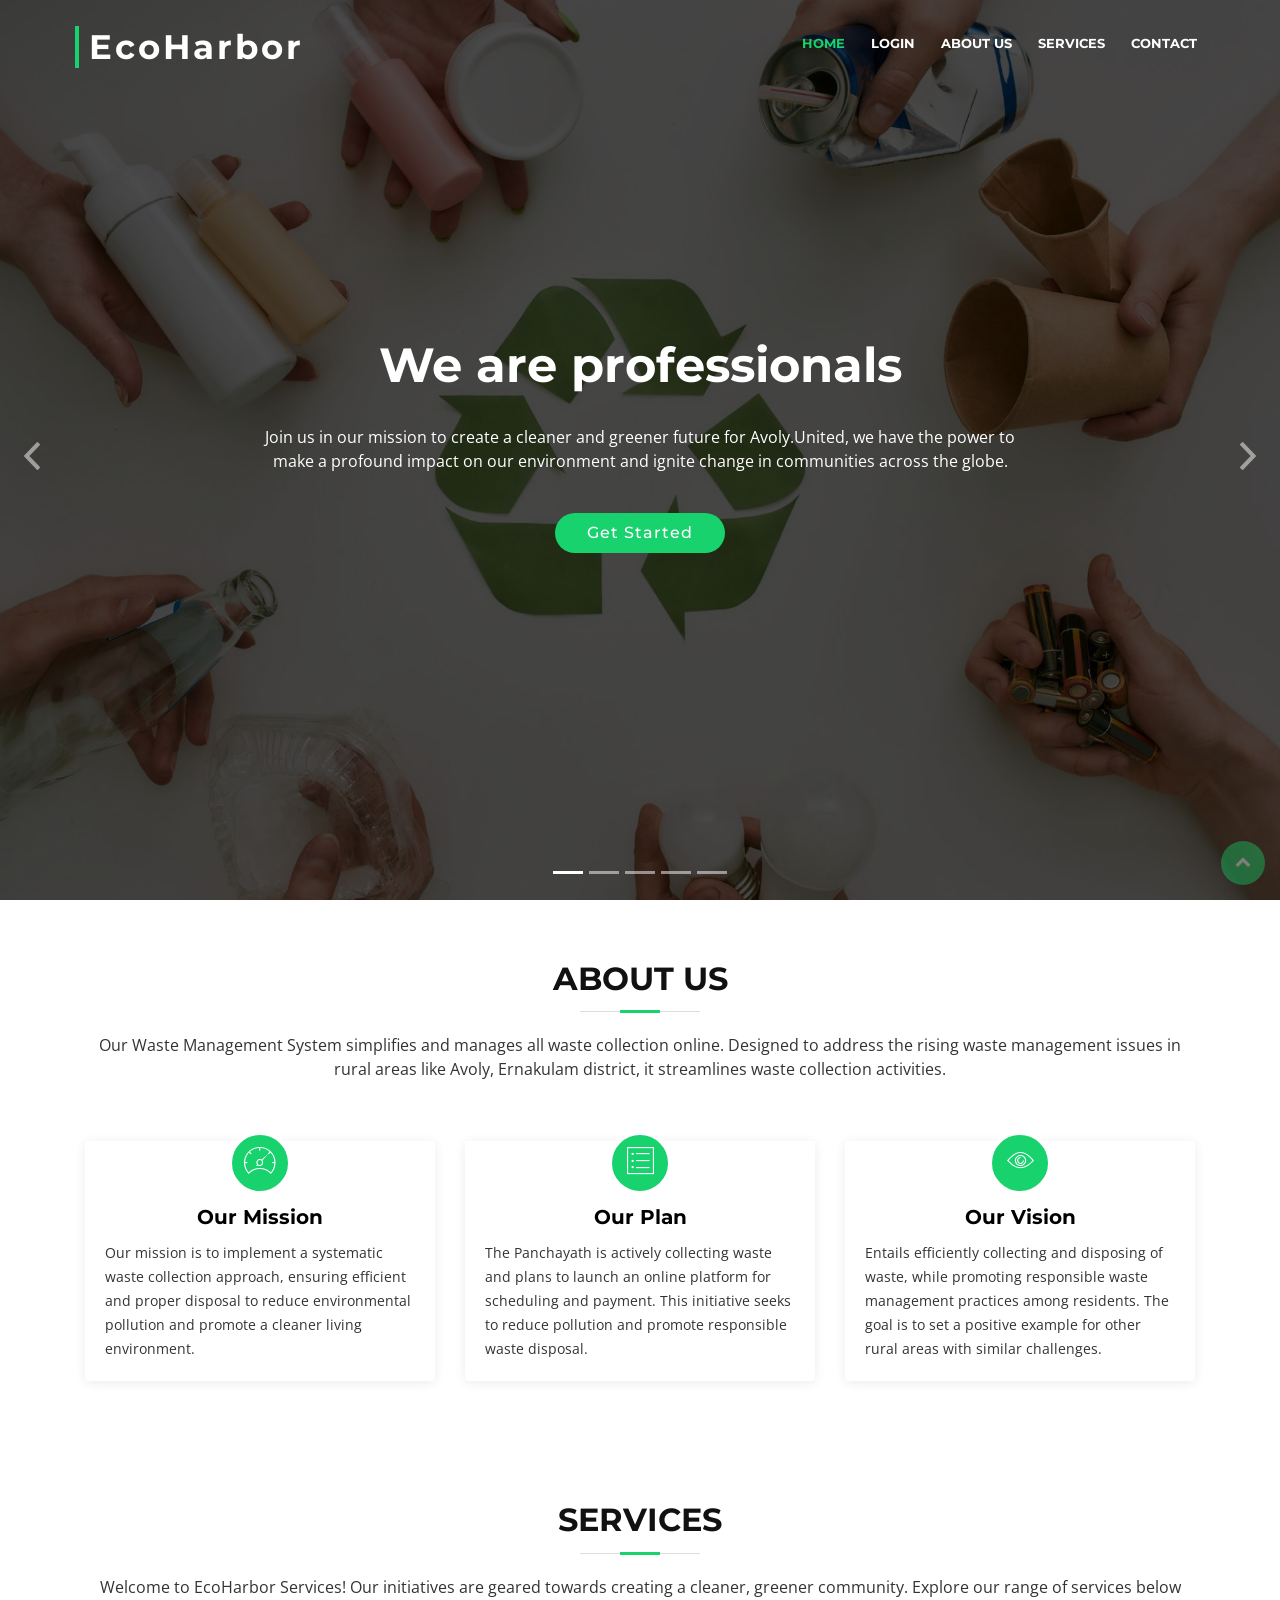
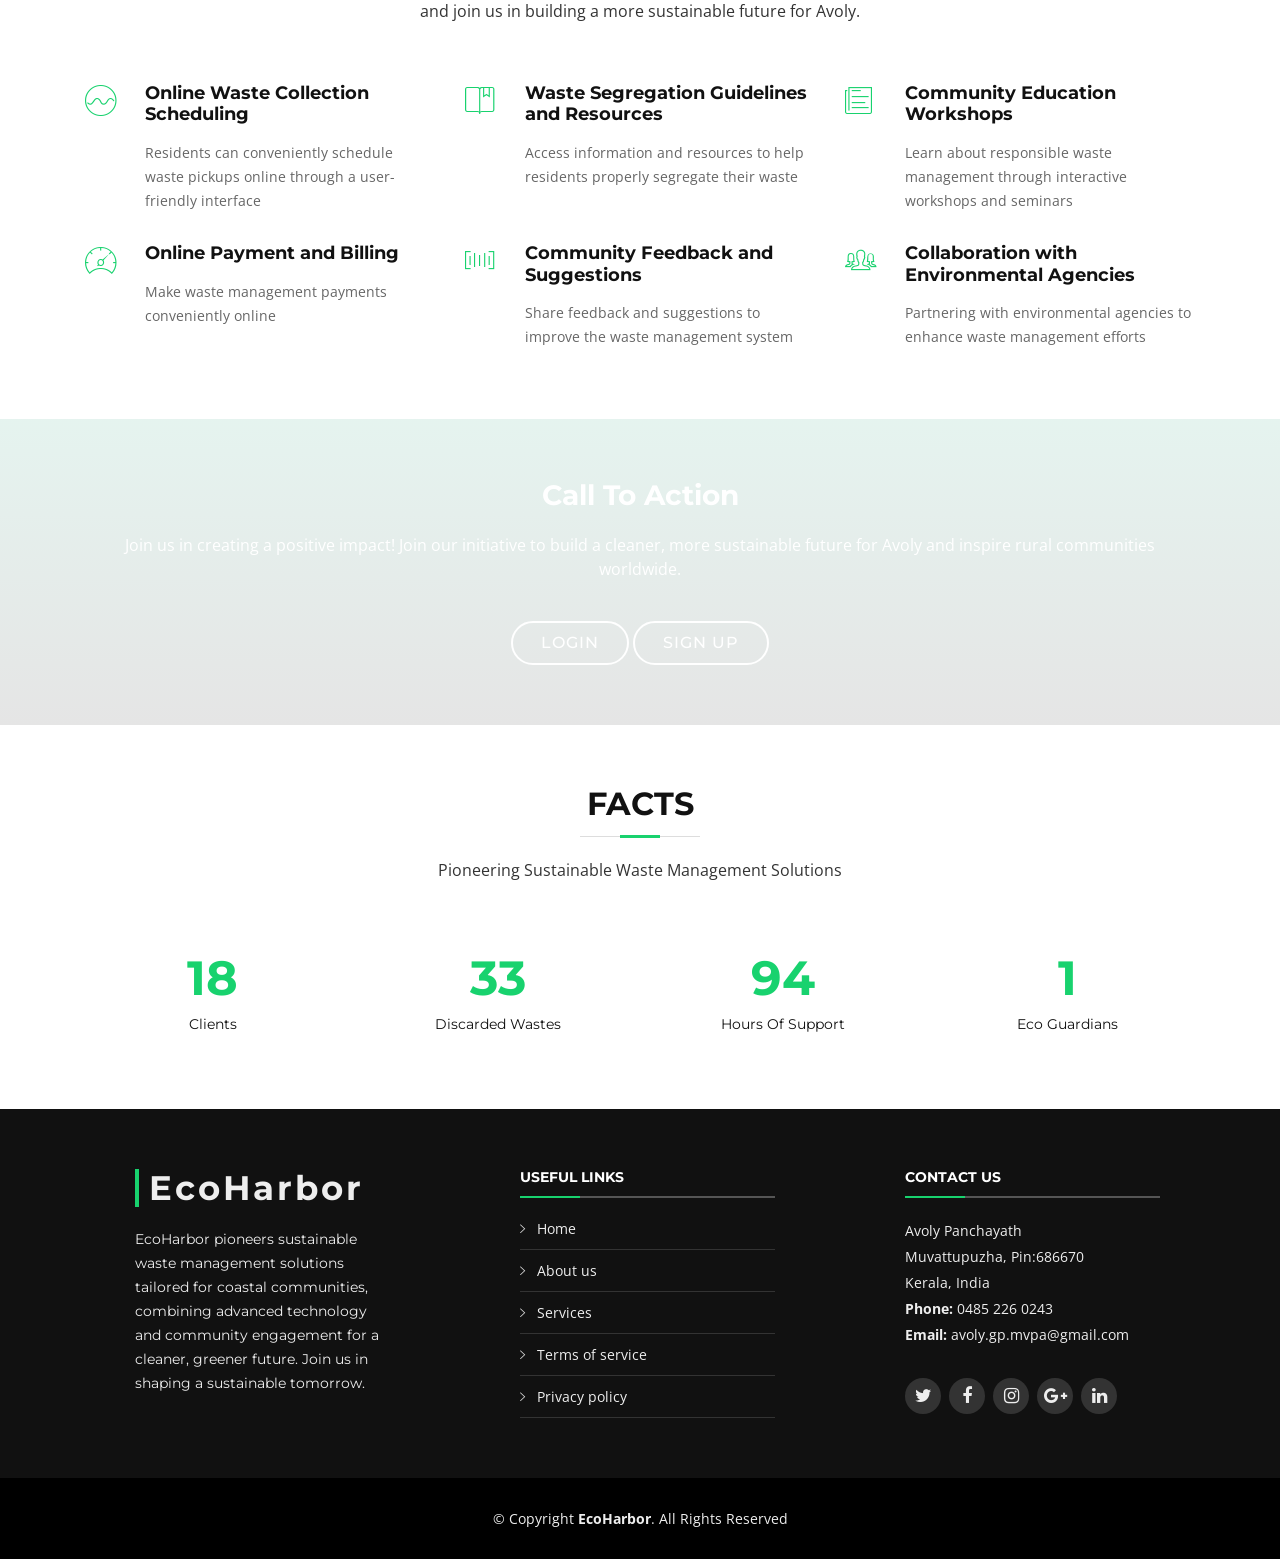
==== Project/web/index.html @ 4d85f20f "hh" ====
<!DOCTYPE html>
<html lang="en">
<head>
  <meta charset="utf-8">
  <title>EcoHarbor Bootstrap Template</title>
  <meta content="width=device-width, initial-scale=1.0" name="viewport">
  <meta content="" name="keywords">
  <meta content="" name="description">

  <!-- Favicons -->
  <link href="Assets/Templates/Main/img/favicon.png" rel="icon">
  <link href="Assets/Templates/Main/img/apple-touch-icon.png" rel="apple-touch-icon">

  <!-- Google Fonts -->
  <link href="https://fonts.googleapis.com/css?family=Open+Sans:300,300i,400,400i,700,700i|Montserrat:300,400,500,700" rel="stylesheet">

  <!-- Bootstrap CSS File -->
  <link href="Assets/Templates/Main/lib/bootstrap/css/bootstrap.min.css" rel="stylesheet">

  <!-- Libraries CSS Files -->
  <link href="Assets/Templates/Main/lib/font-awesome/css/font-awesome.min.css" rel="stylesheet">
  <link href="Assets/Templates/Main/lib/animate/animate.min.css" rel="stylesheet">
  <link href="Assets/Templates/Main/lib/ionicons/css/ionicons.min.css" rel="stylesheet">
  <link href="Assets/Templates/Main/lib/owlcarousel/assets/owl.carousel.min.css" rel="stylesheet">
  <link href="Assets/Templates/Main/lib/lightbox/css/lightbox.min.css" rel="stylesheet">

  <!-- Main Stylesheet File -->
  <link href="Assets/Templates/Main/css/style.css" rel="stylesheet">

  <!-- =======================================================
    Theme Name: BizPage
    Theme URL: https://bootstrapmade.com/bizpage-bootstrap-business-template/
    Author: BootstrapMade.com
    License: https://bootstrapmade.com/license/
  ======================================================= -->
</head>

<body>

 <!--==========================
    Header
  ============================-->
  <header id="header">
    <div class="container-fluid">

      <div id="logo" class="pull-left">
        <h1><a href="#intro" class="scrollto">EcoHarbor</a></h1>
        <!-- Uncomment below if you prefer to use an image logo -->
        <!-- <a href="#intro"><img src="img/logo.png" alt="" title="" /></a>-->
      </div>

      <nav id="nav-menu-container">
        <ul class="nav-menu">
          <li class="menu-active"><a href="#intro">Home</a></li>
          <li><a href="Guest/Login.jsp">Login</a></li>
          <li><a href="#about">About Us</a></li>
          <li><a href="#services">Services</a></li>
          <li><a href="#cont">Contact</a></li>
        </ul>
      </nav><!-- #nav-menu-container -->
    </div>
  </header><!-- #header -->
  
  
  <!--==========================
    Intro Section
  ============================-->
  <section id="intro">
    <div class="intro-container">
      <div id="introCarousel" class="carousel  slide carousel-fade" data-ride="carousel">

        <ol class="carousel-indicators"></ol>

        <div class="carousel-inner" role="listbox">

          <div class="carousel-item active" style="background-image: url('Assets/Templates/Main/img/intro-carousel/11.jpg');">
            <div class="carousel-container">
              <div class="carousel-content">
                <h2>We are professionals</h2>
                <p>Join us in our mission to create a cleaner and greener future for Avoly.United, we have the power to make a profound impact on our environment and ignite change in communities across the globe. </p>
                <a href="#about" class="btn-get-started scrollto">Get Started</a>
              </div>
            </div>
          </div>

          <div class="carousel-item" style="background-image: url('Assets/Templates/Main/img/intro-carousel/12.jpeg');">
            <div class="carousel-container">
              <div class="carousel-content">
                <h2>We are professionals</h2>
                <p>Join us in our mission to create a cleaner and greener future for Avoly.United, we have the power to make a profound impact on our environment and ignite change in communities across the globe. </p>
                <a href="#about" class="btn-get-started scrollto">Get Started</a>
              </div>
            </div>
          </div>

          <div class="carousel-item" style="background-image: url('Assets/Templates/Main/img/intro-carousel/13.jpeg');">
            <div class="carousel-container">
              <div class="carousel-content">
                <h2>We are professionals</h2>
                <p>Join us in our mission to create a cleaner and greener future for Avoly.United, we have the power to make a profound impact on our environment and ignite change in communities across the globe. </p>
                <a href="#about" class="btn-get-started scrollto">Get Started</a>
              </div>
            </div>
          </div>

          <div class="carousel-item" style="background-image: url('Assets/Templates/Main/img/intro-carousel/14.webp');">
            <div class="carousel-container">
              <div class="carousel-content">
                <h2>We are professionals</h2>
                <p>Join us in our mission to create a cleaner and greener future for Avoly.United, we have the power to make a profound impact on our environment and ignite change in communities across the globe. </p>
                <a href="#about" class="btn-get-started scrollto">Get Started</a>
              </div>
            </div>
          </div>

          <div class="carousel-item" style="background-image: url('Assets/Templates/Main/img/intro-carousel/15.jpeg');">
            <div class="carousel-container">
              <div class="carousel-content">
                <h2>We are professionals</h2>
                <p>Join us in our mission to create a cleaner and greener future for Avoly.United, we have the power to make a profound impact on our environment and ignite change in communities across the globe.</p>
                <a href="#about" class="btn-get-started scrollto">Get Started</a>
              </div>
            </div>
          </div>

        </div>

        <a class="carousel-control-prev" href="#introCarousel" role="button" data-slide="prev">
          <span class="carousel-control-prev-icon ion-chevron-left" aria-hidden="true"></span>
          <span class="sr-only">Previous</span>
        </a>

        <a class="carousel-control-next" href="#introCarousel" role="button" data-slide="next">
          <span class="carousel-control-next-icon ion-chevron-right" aria-hidden="true"></span>
          <span class="sr-only">Next</span>
        </a>

      </div>
    </div>
  </section><!-- #intro -->

  <main id="main">



    <!--==========================
      About Us Section
    ============================-->
    <section id="about">
      <div class="container">

        <header class="section-header">
          <h3>About Us</h3>
          <p>
            Our Waste Management System simplifies and manages all waste collection online. Designed to address the rising waste management issues in rural areas like Avoly, Ernakulam district, it streamlines waste collection activities.</p>
        </header>

        <div class="row about-cols">

          <div class="col-md-4 wow fadeInUp">
            <div class="about-col">
              <div class="img">
                <img src="img/about-bg.jpg" alt="" class="img-fluid">
                <div class="icon"><i class="ion-ios-speedometer-outline"></i></div>
              </div>
              <h2 class="title"><a href="#">Our Mission</a></h2>
              <p>
                Our mission is to implement a systematic waste collection approach, ensuring efficient and proper disposal to reduce environmental pollution and promote a cleaner living environment.
            </div>
          </div>

          <div class="col-md-4 wow fadeInUp" data-wow-delay="0.1s">
            <div class="about-col">
              <div class="img">
                <img src="img/about-plan.jpg" alt="" class="img-fluid">
                <div class="icon"><i class="ion-ios-list-outline"></i></div>
              </div>
              <h2 class="title"><a href="#">Our Plan</a></h2>
              <p>
               The Panchayath is actively collecting waste and plans to launch an online platform for scheduling and payment. This initiative seeks to reduce pollution and promote responsible waste disposal.
              </p>
            </div>
          </div>

          <div class="col-md-4 wow fadeInUp" data-wow-delay="0.2s">
            <div class="about-col">
              <div class="img">
                <img src="img/about-vision.jpg" alt="" class="img-fluid">
                <div class="icon"><i class="ion-ios-eye-outline"></i></div>
              </div>
              <h2 class="title"><a href="#">Our Vision</a></h2>
              <p>
               Entails efficiently collecting and disposing of waste, while promoting responsible waste management practices among residents. The goal is to set a positive example for other rural areas with similar challenges.
              </p>
            </div>
          </div>

        </div>

      </div>
    </section><!-- #about -->

   <!--==========================
      Services Section
    ============================-->
    <section id="services">
      <div class="container">

        <header class="section-header wow fadeInUp">
          <h3>Services</h3>
          <p>Welcome to EcoHarbor Services! Our initiatives are geared towards creating a cleaner, greener community. Explore our range of services below and join us in building a more sustainable future for Avoly.</p>
        </header>

        <div class="row">

          <div class="col-lg-4 col-md-6 box wow bounceInUp" data-wow-duration="1.4s">
            <div class="icon"><i class="ion-ios-analytics-outline"></i></div>
            <h4 class="title"><a href="">Online Waste Collection Scheduling</a></h4>
            <p class="description">Residents can conveniently schedule waste pickups online through a user-friendly interface</p>
          </div>
          <div class="col-lg-4 col-md-6 box wow bounceInUp" data-wow-duration="1.4s">
            <div class="icon"><i class="ion-ios-bookmarks-outline"></i></div>
            <h4 class="title"><a href="">Waste Segregation Guidelines and Resources</a></h4>
            <p class="description">Access information and resources to help residents properly segregate their waste</p>
          </div>
          <div class="col-lg-4 col-md-6 box wow bounceInUp" data-wow-duration="1.4s">
            <div class="icon"><i class="ion-ios-paper-outline"></i></div>
            <h4 class="title"><a href="">Community Education Workshops</a></h4>
            <p class="description">Learn about responsible waste management through interactive workshops and seminars</p>
          </div>
          <div class="col-lg-4 col-md-6 box wow bounceInUp" data-wow-delay="0.1s" data-wow-duration="1.4s">
            <div class="icon"><i class="ion-ios-speedometer-outline"></i></div>
            <h4 class="title"><a href="">Online Payment and Billing</a></h4>
            <p class="description">Make waste management payments conveniently online</p>
          </div>
          <div class="col-lg-4 col-md-6 box wow bounceInUp" data-wow-delay="0.1s" data-wow-duration="1.4s">
            <div class="icon"><i class="ion-ios-barcode-outline"></i></div>
            <h4 class="title"><a href="">Community Feedback and Suggestions</a></h4>
            <p class="description">Share feedback and suggestions to improve the waste management system</p>
          </div>
          <div class="col-lg-4 col-md-6 box wow bounceInUp" data-wow-delay="0.1s" data-wow-duration="1.4s">
            <div class="icon"><i class="ion-ios-people-outline"></i></div>
            <h4 class="title"><a href="">Collaboration with Environmental Agencies</a></h4>
            <p class="description">Partnering with environmental agencies to enhance waste management efforts </p>
          </div>

        </div>

      </div>
    </section><!-- #services -->

    <!--==========================
      Call To Action Section
    ============================-->
    <section id="call-to-action" class="wow fadeIn">
      <div class="container text-center">
        <h3>Call To Action</h3>
        <p>
            Join us in creating a positive impact! Join our initiative to build a cleaner, more sustainable future for Avoly and inspire rural communities worldwide.</p>
        <a class="cta-btn" href="#">Login</a>
        <a class="cta-btn" href="#">Sign Up</a>
      </div>
    </section><!-- #call-to-action -->

  
    
<!--==========================
      Facts Section
    ============================-->
    <section id="facts"  class="wow fadeIn">
      <div class="container">

        <header class="section-header">
          <h3>Facts</h3>
          <p>Pioneering Sustainable Waste Management Solutions</p>
        </header>

        <div class="row counters">

  				<div class="col-lg-3 col-6 text-center">
            <span data-toggle="counter-up">274</span>
            <p>Clients</p>
  				</div>

          <div class="col-lg-3 col-6 text-center">
            <span data-toggle="counter-up">489</span>
            <p>Discarded Wastes</p>
         </div>

          <div class="col-lg-3 col-6 text-center">
            <span data-toggle="counter-up">1,364</span>
            <p>Hours Of Support</p>
  				</div>

          <div class="col-lg-3 col-6 text-center">
            <span data-toggle="counter-up">18</span>
            <p>Eco Guardians</p>
  				</div>

  			</div>

        <div class="facts-img">
          <img src="img/facts-img.png" alt="" class="img-fluid">
        </div>

      </div>
    </section><!-- #facts -->
    
 <!--==========================
    Footer
  ============================-->
  <footer id="footer">
    <div class="footer-top">
      <div class="container">
        <div class="row">
            
          <div class="col-lg-3 col-md-6 footer-info" style="margin-left: 50px">
            <h3>EcoHarbor</h3>
            <p>EcoHarbor pioneers sustainable waste management solutions tailored for coastal communities, combining advanced technology and community engagement for a cleaner, greener future. Join us in shaping a sustainable tomorrow.</p>
          </div>

          <div class="col-lg-3 col-md-6 footer-links" style="margin-left: 100px">
            <h4>Useful Links</h4>
            <ul>
              <li><i class="ion-ios-arrow-right"></i> <a href="#intro">Home</a></li>
              <li><i class="ion-ios-arrow-right"></i> <a href="#about">About us</a></li>
              <li><i class="ion-ios-arrow-right"></i> <a href="#services">Services</a></li>
              <li><i class="ion-ios-arrow-right"></i> <a href="#">Terms of service</a></li>
              <li><i class="ion-ios-arrow-right"></i> <a href="#">Privacy policy</a></li>
            </ul>
          </div>

            <div class="col-lg-3 col-md-6 footer-contact" style="margin-left: 100px" id="cont"  >
            <h4>Contact Us</h4>
            <p>
              Avoly Panchayath<br>
              Muvattupuzha, Pin:686670<br>
              Kerala, India <br>
              <strong>Phone:</strong> 0485 226 0243<br>
              <strong>Email:</strong> avoly.gp.mvpa@gmail.com<br>
            </p>

            <div class="social-links">
              <a href="#" class="twitter"><i class="fa fa-twitter"></i></a>
              <a href="#" class="facebook"><i class="fa fa-facebook"></i></a>
              <a href="#" class="instagram"><i class="fa fa-instagram"></i></a>
              <a href="#" class="google-plus"><i class="fa fa-google-plus"></i></a>
              <a href="#" class="linkedin"><i class="fa fa-linkedin"></i></a>
            </div>

          </div>
          
        </div>
      </div>
    </div>

    <div class="container">
      <div class="copyright">
        &copy; Copyright <strong>EcoHarbor</strong>. All Rights Reserved
      </div>
    </div>
  </footer><!-- #footer -->
  
  <a href="#" class="back-to-top"><i class="fa fa-chevron-up"></i></a>

  <!-- JavaScript Libraries -->
  <script src="Assets/Templates/Main/lib/jquery/jquery.min.js"></script>
  <script src="Assets/Templates/Main/lib/jquery/jquery-migrate.min.js"></script>
  <script src="Assets/Templates/Main/lib/bootstrap/js/bootstrap.bundle.min.js"></script>
  <script src="Assets/Templates/Main/lib/easing/easing.min.js"></script>
  <script src="Assets/Templates/Main/lib/superfish/hoverIntent.js"></script>
  <script src="Assets/Templates/Main/lib/superfish/superfish.min.js"></script>
  <script src="Assets/Templates/Main/lib/wow/wow.min.js"></script>
  <script src="Assets/Templates/Main/lib/waypoints/waypoints.min.js"></script>
  <script src="Assets/Templates/Main/lib/counterup/counterup.min.js"></script>
  <script src="Assets/Templates/Main/lib/owlcarousel/owl.carousel.min.js"></script>
  <script src="Assets/Templates/Main/lib/isotope/isotope.pkgd.min.js"></script>
  <script src="Assets/Templates/Main/lib/lightbox/js/lightbox.min.js"></script>
  <script src="Assets/Templates/Main/lib/touchSwipe/jquery.touchSwipe.min.js"></script>
  <!-- Contact Form JavaScript File -->
  <script src="contactform/contactform.js"></script>

  <!-- Template Main Javascript File -->
  <script src="Assets/Templates/Main/js/main.js"></script>

</body>
</html>
---- Project/web/Assets/Templates/Main/css/style.css ----
/*
  Theme Name: BizPage
  Theme URL: https://bootstrapmade.com/bizpage-bootstrap-business-template/
  Author: BootstrapMade.com
  License: https://bootstrapmade.com/license/
*/
/*--------------------------------------------------------------
# General
--------------------------------------------------------------*/
body {
  background: #fff;
  color: #666666;
  font-family: "Open Sans", sans-serif;
}

a {
  color: #18d26e;
  transition: 0.5s;
}

a:hover, a:active, a:focus {
  color: #18d36e;
  outline: none;
  text-decoration: none;
}

p {
  padding: 0;
  margin: 0 0 30px 0;
}

h1, h2, h3, h4, h5, h6 {
  font-family: "Montserrat", sans-serif;
  font-weight: 400;
  margin: 0 0 20px 0;
  padding: 0;
}

/* Back to top button */
.back-to-top {
  position: fixed;
  display: none;
  background: #18d26e;
  color: #fff;
  display: inline-block;
  width: 44px;
  height: 44px;
  text-align: center;
  line-height: 1;
  font-size: 16px;
  border-radius: 50%;
  right: 15px;
  bottom: 15px;
  transition: background 0.5s;
  z-index: 11;
}

.back-to-top i {
  padding-top: 12px;
  color: #fff;
}

@media (max-width: 768px) {
  .back-to-top {
    bottom: 15px;
  }
}

/*--------------------------------------------------------------
# Header
--------------------------------------------------------------*/
#header {
  padding: 30px 0;
  height: 92px;
  position: fixed;
  left: 0;
  top: 0;
  right: 0;
  transition: all 0.5s;
  z-index: 997;
}

#header.header-scrolled {
  background: rgba(0, 0, 0, 0.9);
  padding: 20px 0;
  height: 72px;
  transition: all 0.5s;
}

#header #logo {
  float: left;
}

@media (min-width: 1024px) {
  #header #logo {
    padding-left: 60px;
  }
}

#header #logo h1 {
  font-size: 34px;
  margin: 0;
  padding: 0;
  line-height: 1;
  font-family: "Montserrat", sans-serif;
  font-weight: 700;
  letter-spacing: 3px;
}

#header #logo h1 a, #header #logo h1 a:hover {
  color: #fff;
  padding-left: 10px;
  border-left: 4px solid #18d26e;
}

#header #logo img {
  padding: 0;
  margin: 0;
}

@media (max-width: 768px) {
  #header #logo h1 {
    font-size: 28px;
  }
  #header #logo img {
    max-height: 40px;
  }
}

/*--------------------------------------------------------------
# Intro Section
--------------------------------------------------------------*/
#intro {
  display: table;
  width: 100%;
  height: 100vh;
  background: #000;
}

#intro .carousel-item {
  width: 100%;
  height: 100vh;
  background-size: cover;
  background-position: center;
  background-repeat: no-repeat;
}

#intro .carousel-item::before {
  content: '';
  background-color: rgba(0, 0, 0, 0.7);
  position: absolute;
  height: 100%;
  width: 100%;
  top: 0;
  right: 0;
  left: 0;
  bottom: 0;
}

#intro .carousel-container {
  display: flex;
  justify-content: center;
  align-items: center;
  position: absolute;
  bottom: 0;
  top: 0;
  left: 0;
  right: 0;
}

#intro .carousel-content {
  text-align: center;
}

#intro h2 {
  color: #fff;
  margin-bottom: 30px;
  font-size: 48px;
  font-weight: 700;
}

@media (max-width: 768px) {
  #intro h2 {
    font-size: 28px;
  }
}

#intro p {
  width: 80%;
  margin: 0 auto 30px auto;
  color: #fff;
}

@media (min-width: 1024px) {
  #intro p {
    width: 60%;
  }
}

#intro .carousel-fade .carousel-inner .carousel-item {
  -webkit-transition-property: opacity;
  transition-property: opacity;
}

#intro .carousel-fade .carousel-inner .carousel-item,
#intro .carousel-fade .carousel-inner .active.carousel-item-left,
#intro .carousel-fade .carousel-inner .active.carousel-item-right {
  opacity: 0;
}

#intro .carousel-fade .carousel-inner .active,
#intro .carousel-fade .carousel-inner .carousel-item-next.carousel-item-left,
#intro .carousel-fade .carousel-inner .carousel-item-prev.carousel-item-right {
  opacity: 1;
  transition: 0.5s;
}

#intro .carousel-fade .carousel-inner .carousel-item-next,
#intro .carousel-fade .carousel-inner .carousel-item-prev,
#intro .carousel-fade .carousel-inner .active.carousel-item-left,
#intro .carousel-fade .carousel-inner .active.carousel-item-right {
  left: 0;
  -webkit-transform: translate3d(0, 0, 0);
  transform: translate3d(0, 0, 0);
}

#intro .carousel-control-prev, #intro .carousel-control-next {
  width: 10%;
}

@media (min-width: 1024px) {
  #intro .carousel-control-prev, #intro .carousel-control-next {
    width: 5%;
  }
}

#intro .carousel-control-next-icon, #intro .carousel-control-prev-icon {
  background: none;
  font-size: 32px;
  line-height: 1;
}

#intro .carousel-indicators li {
  cursor: pointer;
}

#intro .btn-get-started {
  font-family: "Montserrat", sans-serif;
  font-weight: 500;
  font-size: 16px;
  letter-spacing: 1px;
  display: inline-block;
  padding: 8px 32px;
  border-radius: 50px;
  transition: 0.5s;
  margin: 10px;
  color: #fff;
  background: #18d26e;
}

#intro .btn-get-started:hover {
  background: #fff;
  color: #18d26e;
}

/*--------------------------------------------------------------
# Navigation Menu
--------------------------------------------------------------*/
/* Nav Menu Essentials */
.nav-menu, .nav-menu * {
  margin: 0;
  padding: 0;
  list-style: none;
}

.nav-menu ul {
  position: absolute;
  display: none;
  top: 100%;
  left: 0;
  z-index: 99;
}

.nav-menu li {
  position: relative;
  white-space: nowrap;
}

.nav-menu > li {
  float: left;
}

.nav-menu li:hover > ul,
.nav-menu li.sfHover > ul {
  display: block;
}

.nav-menu ul ul {
  top: 0;
  left: 100%;
}

.nav-menu ul li {
  min-width: 180px;
}

/* Nav Menu Arrows */
.sf-arrows .sf-with-ul {
  padding-right: 30px;
}

.sf-arrows .sf-with-ul:after {
  content: "\f107";
  position: absolute;
  right: 15px;
  font-family: FontAwesome;
  font-style: normal;
  font-weight: normal;
}

.sf-arrows ul .sf-with-ul:after {
  content: "\f105";
}

/* Nav Meu Container */
#nav-menu-container {
  float: right;
  margin: 0;
}

@media (min-width: 1024px) {
  #nav-menu-container {
    padding-right: 60px;
  }
}

@media (max-width: 768px) {
  #nav-menu-container {
    display: none;
  }
}

/* Nav Meu Styling */
.nav-menu a {
  padding: 0 8px 10px 8px;
  text-decoration: none;
  display: inline-block;
  color: #fff;
  font-family: "Montserrat", sans-serif;
  font-weight: 700;
  font-size: 13px;
  text-transform: uppercase;
  outline: none;
}

.nav-menu li:hover > a, .nav-menu > .menu-active > a {
  color: #18d26e;
}

.nav-menu > li {
  margin-left: 10px;
}

.nav-menu ul {
  margin: 4px 0 0 0;
  padding: 10px;
  box-shadow: 0px 0px 30px rgba(127, 137, 161, 0.25);
  background: #fff;
}

.nav-menu ul li {
  transition: 0.3s;
}

.nav-menu ul li a {
  padding: 10px;
  color: #333;
  transition: 0.3s;
  display: block;
  font-size: 13px;
  text-transform: none;
}

.nav-menu ul li:hover > a {
  color: #18d26e;
}

.nav-menu ul ul {
  margin: 0;
}

/* Mobile Nav Toggle */
#mobile-nav-toggle {
  position: fixed;
  right: 0;
  top: 0;
  z-index: 999;
  margin: 20px 20px 0 0;
  border: 0;
  background: none;
  font-size: 24px;
  display: none;
  transition: all 0.4s;
  outline: none;
  cursor: pointer;
}

#mobile-nav-toggle i {
  color: #fff;
}

@media (max-width: 768px) {
  #mobile-nav-toggle {
    display: inline;
  }
}

/* Mobile Nav Styling */
#mobile-nav {
  position: fixed;
  top: 0;
  padding-top: 18px;
  bottom: 0;
  z-index: 998;
  background: rgba(0, 0, 0, 0.8);
  left: -260px;
  width: 260px;
  overflow-y: auto;
  transition: 0.4s;
}

#mobile-nav ul {
  padding: 0;
  margin: 0;
  list-style: none;
}

#mobile-nav ul li {
  position: relative;
}

#mobile-nav ul li a {
  color: #fff;
  font-size: 13px;
  text-transform: uppercase;
  overflow: hidden;
  padding: 10px 22px 10px 15px;
  position: relative;
  text-decoration: none;
  width: 100%;
  display: block;
  outline: none;
  font-weight: 700;
  font-family: "Montserrat", sans-serif;
}

#mobile-nav ul li a:hover {
  color: #fff;
}

#mobile-nav ul li li {
  padding-left: 30px;
}

#mobile-nav ul .menu-has-children i {
  position: absolute;
  right: 0;
  z-index: 99;
  padding: 15px;
  cursor: pointer;
  color: #fff;
}

#mobile-nav ul .menu-has-children i.fa-chevron-up {
  color: #18d26e;
}

#mobile-nav ul .menu-has-children li a {
  text-transform: none;
}

#mobile-nav ul .menu-item-active {
  color: #18d26e;
}

#mobile-body-overly {
  width: 100%;
  height: 100%;
  z-index: 997;
  top: 0;
  left: 0;
  position: fixed;
  background: rgba(0, 0, 0, 0.7);
  display: none;
}

/* Mobile Nav body classes */
body.mobile-nav-active {
  overflow: hidden;
}

body.mobile-nav-active #mobile-nav {
  left: 0;
}

body.mobile-nav-active #mobile-nav-toggle {
  color: #fff;
}

/*--------------------------------------------------------------
# Sections
--------------------------------------------------------------*/
/* Sections Header
--------------------------------*/
.section-header h3 {
  font-size: 32px;
  color: #111;
  text-transform: uppercase;
  text-align: center;
  font-weight: 700;
  position: relative;
  padding-bottom: 15px;
}

.section-header h3::before {
  content: '';
  position: absolute;
  display: block;
  width: 120px;
  height: 1px;
  background: #ddd;
  bottom: 1px;
  left: calc(50% - 60px);
}

.section-header h3::after {
  content: '';
  position: absolute;
  display: block;
  width: 40px;
  height: 3px;
  background: #18d26e;
  bottom: 0;
  left: calc(50% - 20px);
}

.section-header p {
  text-align: center;
  padding-bottom: 30px;
  color: #333;
}

/* Section with background
--------------------------------*/
.section-bg {
  background: #f7f7f7;
}

/* Featured Services Section
--------------------------------*/
#featured-services {
  background: #000;
}

#featured-services .box {
  padding: 30px 20px;
}

#featured-services .box-bg {
  background-image: linear-gradient(0deg, #000000 0%, #242323 50%, #000000 100%);
}

#featured-services i {
  color: #18d26e;
  font-size: 48px;
  display: inline-block;
  line-height: 1;
}

#featured-services h4 {
  font-weight: 400;
  margin: 15px 0;
  font-size: 18px;
}

#featured-services h4 a {
  color: #fff;
}

#featured-services h4 a:hover {
  color: #18d26e;
}

#featured-services p {
  font-size: 14px;
  line-height: 24px;
  color: #fff;
  margin-bottom: 0;
}

/* About Us Section
--------------------------------*/
#about {
  background: url("../img/about-bg.jpg") center top no-repeat fixed;
  background-size: cover;
  padding: 60px 0 40px 0;
  position: relative;
}

#about::before {
  content: '';
  position: absolute;
  left: 0;
  right: 0;
  top: 0;
  bottom: 0;
  background: rgba(255, 255, 255, 0.92);
  z-index: 9;
}

#about .container {
  position: relative;
  z-index: 10;
}

#about .about-col {
  background: #fff;
  border-radius: 0 0 4px 4px;
  box-shadow: 0px 2px 12px rgba(0, 0, 0, 0.08);
  margin-bottom: 20px;
}

#about .about-col .img {
  position: relative;
}

#about .about-col .img img {
  border-radius: 4px 4px 0 0;
}

#about .about-col .icon {
  width: 64px;
  height: 64px;
  padding-top: 8px;
  text-align: center;
  position: absolute;
  background-color: #18d26e;
  border-radius: 50%;
  text-align: center;
  border: 4px solid #fff;
  left: calc( 50% - 32px);
  bottom: -30px;
  transition: 0.3s;
}

#about .about-col i {
  font-size: 36px;
  line-height: 1;
  color: #fff;
  transition: 0.3s;
}

#about .about-col:hover .icon {
  background-color: #fff;
}

#about .about-col:hover i {
  color: #18d26e;
}

#about .about-col h2 {
  color: #000;
  text-align: center;
  font-weight: 700;
  font-size: 20px;
  padding: 0;
  margin: 40px 0 12px 0;
}

#about .about-col h2 a {
  color: #000;
}

#about .about-col h2 a:hover {
  color: #18d26e;
}

#about .about-col p {
  font-size: 14px;
  line-height: 24px;
  color: #333;
  margin-bottom: 0;
  padding: 0 20px 20px 20px;
}

/* Services Section
--------------------------------*/
#services {
  background: #fff;
  background-size: cover;
  padding: 60px 0 40px 0;
}

#services .box {
  margin-bottom: 30px;
}

#services .icon {
  float: left;
}

#services .icon i {
  color: #18d26e;
  font-size: 36px;
  line-height: 1;
  transition: 0.5s;
}

#services .title {
  margin-left: 60px;
  font-weight: 700;
  margin-bottom: 15px;
  font-size: 18px;
}

#services .title a {
  color: #111;
}

#services .box:hover .title a {
  color: #18d26e;
}

#services .description {
  font-size: 14px;
  margin-left: 60px;
  line-height: 24px;
  margin-bottom: 0;
}

/* Call To Action Section
--------------------------------*/
#call-to-action {
  background: linear-gradient(rgba(0, 142, 99, 0.1), rgba(0, 0, 0, 0.1)), url(../img/call-to-action-bg.jpg) fixed center center;
  background-size: cover;
  padding: 60px 0;
}

#call-to-action h3 {
  color: #fff;
  font-size: 28px;
  font-weight: 700;
}

#call-to-action p {
  color: #fff;
}

#call-to-action .cta-btn {
  font-family: "Montserrat", sans-serif;
  text-transform: uppercase;
  font-weight: 500;
  font-size: 16px;
  letter-spacing: 1px;
  display: inline-block;
  padding: 8px 28px;
  border-radius: 25px;
  transition: 0.5s;
  margin-top: 10px;
  border: 2px solid #fff;
  color: #fff;
}

#call-to-action .cta-btn:hover {
  background: #18d26e;
  border: 2px solid #18d26e;
}

/* Call To Action Section
--------------------------------*/
#skills {
  padding: 60px 0;
}

#skills .progress {
  height: 35px;
  margin-bottom: 10px;
}

#skills .progress .skill {
  font-family: "Open Sans", sans-serif;
  line-height: 35px;
  padding: 0;
  margin: 0 0 0 20px;
  text-transform: uppercase;
}

#skills .progress .skill .val {
  float: right;
  font-style: normal;
  margin: 0 20px 0 0;
}

#skills .progress-bar {
  width: 1px;
  text-align: left;
  transition: .9s;
}

/* Facts Section
--------------------------------*/
#facts {
  background: url("../img/facts-bg.jpg") center top no-repeat fixed;
  background-size: cover;
  padding: 60px 0 0 0;
  position: relative;
}

#facts::before {
  content: '';
  position: absolute;
  left: 0;
  right: 0;
  top: 0;
  bottom: 0;
  background: rgba(255, 255, 255, 0.88);
  z-index: 9;
}

#facts .container {
  position: relative;
  z-index: 10;
}

#facts .counters span {
  font-family: "Montserrat", sans-serif;
  font-weight: bold;
  font-size: 48px;
  display: block;
  color: #18d26e;
}

#facts .counters p {
  padding: 0;
  margin: 0 0 20px 0;
  font-family: "Montserrat", sans-serif;
  font-size: 14px;
  color: #111;
}

#facts .facts-img {
  text-align: center;
  padding-top: 30px;
}

/* Portfolio Section
--------------------------------*/
#portfolio {
  padding: 60px 0;
}

#portfolio #portfolio-flters {
  padding: 0;
  margin: 5px 0 35px 0;
  list-style: none;
  text-align: center;
}

#portfolio #portfolio-flters li {
  cursor: pointer;
  margin: 15px 15px 15px 0;
  display: inline-block;
  padding: 10px 20px;
  font-size: 12px;
  line-height: 20px;
  color: #666666;
  border-radius: 4px;
  text-transform: uppercase;
  background: #fff;
  margin-bottom: 5px;
  transition: all 0.3s ease-in-out;
}

#portfolio #portfolio-flters li:hover, #portfolio #portfolio-flters li.filter-active {
  background: #18d26e;
  color: #fff;
}

#portfolio #portfolio-flters li:last-child {
  margin-right: 0;
}

#portfolio .portfolio-wrap {
  box-shadow: 0px 2px 12px rgba(0, 0, 0, 0.08);
  transition: 0.3s;
}

#portfolio .portfolio-wrap:hover {
  box-shadow: 0px 4px 14px rgba(0, 0, 0, 0.16);
}

#portfolio .portfolio-item {
  position: relative;
  height: 360px;
  overflow: hidden;
}

#portfolio .portfolio-item figure {
  background: #000;
  overflow: hidden;
  height: 240px;
  position: relative;
  border-radius: 4px 4px 0 0;
  margin: 0;
}

#portfolio .portfolio-item figure:hover img {
  opacity: 0.4;
  transition: 0.3s;
}

#portfolio .portfolio-item figure .link-preview, #portfolio .portfolio-item figure .link-details {
  position: absolute;
  display: inline-block;
  visibility: hidden;
  line-height: 1;
  text-align: center;
  width: 36px;
  height: 36px;
  background: #fff;
  border-radius: 50%;
  transition: 0.2s;
}

#portfolio .portfolio-item figure .link-preview i, #portfolio .portfolio-item figure .link-details i {
  padding-top: 6px;
  font-size: 22px;
  color: #333;
}

#portfolio .portfolio-item figure .link-preview:hover, #portfolio .portfolio-item figure .link-details:hover {
  background: #18d26e;
}

#portfolio .portfolio-item figure .link-preview:hover i, #portfolio .portfolio-item figure .link-details:hover i {
  color: #fff;
}

#portfolio .portfolio-item figure .link-preview {
  left: calc(50% - 38px);
  top: calc(50% - 18px);
}

#portfolio .portfolio-item figure .link-details {
  right: calc(50% - 38px);
  top: calc(50% - 18px);
}

#portfolio .portfolio-item figure:hover .link-preview {
  visibility: visible;
  left: calc(50% - 44px);
}

#portfolio .portfolio-item figure:hover .link-details {
  visibility: visible;
  right: calc(50% - 44px);
}

#portfolio .portfolio-item .portfolio-info {
  background: #fff;
  text-align: center;
  padding: 30px;
  height: 90px;
  border-radius: 0 0 3px 3px;
}

#portfolio .portfolio-item .portfolio-info h4 {
  font-size: 18px;
  line-height: 1px;
  font-weight: 700;
  margin-bottom: 18px;
  padding-bottom: 0;
}

#portfolio .portfolio-item .portfolio-info h4 a {
  color: #333;
}

#portfolio .portfolio-item .portfolio-info h4 a:hover {
  color: #18d26e;
}

#portfolio .portfolio-item .portfolio-info p {
  padding: 0;
  margin: 0;
  color: #b8b8b8;
  font-weight: 500;
  font-size: 14px;
  text-transform: uppercase;
}

/* Clients Section
--------------------------------*/
#clients {
  padding: 60px 0;
}

#clients img {
  max-width: 100%;
  opacity: 0.5;
  transition: 0.3s;
  padding: 15px 0;
}

#clients img:hover {
  opacity: 1;
}

#clients .owl-nav, #clients .owl-dots {
  margin-top: 5px;
  text-align: center;
}

#clients .owl-dot {
  display: inline-block;
  margin: 0 5px;
  width: 12px;
  height: 12px;
  border-radius: 50%;
  background-color: #ddd;
}

#clients .owl-dot.active {
  background-color: #18d26e;
}

/* Testimonials Section
--------------------------------*/
#testimonials {
  padding: 60px 0;
}

#testimonials .section-header {
  margin-bottom: 40px;
}

#testimonials .testimonial-item {
  text-align: center;
}

#testimonials .testimonial-item .testimonial-img {
  width: 120px;
  border-radius: 50%;
  border: 4px solid #fff;
  margin: 0 auto;
}

#testimonials .testimonial-item h3 {
  font-size: 20px;
  font-weight: bold;
  margin: 10px 0 5px 0;
  color: #111;
}

#testimonials .testimonial-item h4 {
  font-size: 14px;
  color: #999;
  margin: 0 0 15px 0;
}

#testimonials .testimonial-item .quote-sign-left {
  margin-top: -15px;
  padding-right: 10px;
  display: inline-block;
  width: 37px;
}

#testimonials .testimonial-item .quote-sign-right {
  margin-bottom: -15px;
  padding-left: 10px;
  display: inline-block;
  max-width: 100%;
  width: 37px;
}

#testimonials .testimonial-item p {
  font-style: italic;
  margin: 0 auto 15px auto;
}

@media (min-width: 992px) {
  #testimonials .testimonial-item p {
    width: 80%;
  }
}

#testimonials .owl-nav, #testimonials .owl-dots {
  margin-top: 5px;
  text-align: center;
}

#testimonials .owl-dot {
  display: inline-block;
  margin: 0 5px;
  width: 12px;
  height: 12px;
  border-radius: 50%;
  background-color: #ddd;
}

#testimonials .owl-dot.active {
  background-color: #18d26e;
}

/* Team Section
--------------------------------*/
#team {
  background: #fff;
  padding: 60px 0;
}

#team .member {
  text-align: center;
  margin-bottom: 20px;
  background: #000;
  position: relative;
}

#team .member .member-info {
  visibility: hidden;
  display: flex;
  justify-content: center;
  align-items: center;
  position: absolute;
  bottom: 0;
  top: 0;
  left: 0;
  right: 0;
  transition: 0.2s;
}

#team .member .member-info-content {
  margin-top: -50px;
  transition: margin 0.2s;
}

#team .member:hover .member-info {
  background: rgba(0, 0, 0, 0.7);
  visibility: visible;
  transition: 0.4s;
}

#team .member:hover .member-info-content {
  margin-top: 0;
  transition: margin 0.4s;
}

#team .member h4 {
  font-weight: 700;
  margin-bottom: 2px;
  font-size: 18px;
  color: #fff;
}

#team .member span {
  font-style: italic;
  display: block;
  font-size: 13px;
  color: #fff;
}

#team .member .social {
  margin-top: 15px;
}

#team .member .social a {
  transition: none;
  color: #fff;
}

#team .member .social a:hover {
  color: #18d26e;
}

#team .member .social i {
  font-size: 18px;
  margin: 0 2px;
}

/* Contact Section
--------------------------------*/
#contact {
  padding: 60px 0;
}

#contact .contact-info {
  margin-bottom: 20px;
  text-align: center;
}

#contact .contact-info i {
  font-size: 48px;
  display: inline-block;
  margin-bottom: 10px;
  color: #18d26e;
}

#contact .contact-info address, #contact .contact-info p {
  margin-bottom: 0;
  color: #000;
}

#contact .contact-info h3 {
  font-size: 18px;
  margin-bottom: 15px;
  font-weight: bold;
  text-transform: uppercase;
  color: #999;
}

#contact .contact-info a {
  color: #000;
}

#contact .contact-info a:hover {
  color: #18d26e;
}

#contact .contact-address, #contact .contact-phone, #contact .contact-email {
  margin-bottom: 20px;
}

@media (min-width: 768px) {
  #contact .contact-address, #contact .contact-phone, #contact .contact-email {
    padding: 20px 0;
  }
}

@media (min-width: 768px) {
  #contact .contact-phone {
    border-left: 1px solid #ddd;
    border-right: 1px solid #ddd;
  }
}

#contact .form #sendmessage {
  color: #18d26e;
  border: 1px solid #18d26e;
  display: none;
  text-align: center;
  padding: 15px;
  font-weight: 600;
  margin-bottom: 15px;
}

#contact .form #errormessage {
  color: red;
  display: none;
  border: 1px solid red;
  text-align: center;
  padding: 15px;
  font-weight: 600;
  margin-bottom: 15px;
}

#contact .form #sendmessage.show, #contact .form #errormessage.show, #contact .form .show {
  display: block;
}

#contact .form .validation {
  color: red;
  display: none;
  margin: 0 0 20px;
  font-weight: 400;
  font-size: 13px;
}

#contact .form input, #contact .form textarea {
  padding: 10px 14px;
  border-radius: 0;
  box-shadow: none;
  font-size: 15px;
}

#contact .form button[type="submit"] {
  background: #18d26e;
  border: 0;
  padding: 10px 30px;
  color: #fff;
  transition: 0.4s;
  cursor: pointer;
}

#contact .form button[type="submit"]:hover {
  background: #13a456;
}

/*--------------------------------------------------------------
# Footer
--------------------------------------------------------------*/
#footer {
  background: #000;
  padding: 0 0 30px 0;
  color: #eee;
  font-size: 14px;
}

#footer .footer-top {
  background: #111;
  padding: 60px 0 30px 0;
}

#footer .footer-top .footer-info {
  margin-bottom: 30px;
}

#footer .footer-top .footer-info h3 {
  font-size: 34px;
  margin: 0 0 20px 0;
  padding: 2px 0 2px 10px;
  line-height: 1;
  font-family: "Montserrat", sans-serif;
  font-weight: 700;
  letter-spacing: 3px;
  border-left: 4px solid #18d26e;
}

#footer .footer-top .footer-info p {
  font-size: 14px;
  line-height: 24px;
  margin-bottom: 0;
  font-family: "Montserrat", sans-serif;
  color: #eee;
}

#footer .footer-top .social-links a {
  font-size: 18px;
  display: inline-block;
  background: #333;
  color: #eee;
  line-height: 1;
  padding: 8px 0;
  margin-right: 4px;
  border-radius: 50%;
  text-align: center;
  width: 36px;
  height: 36px;
  transition: 0.3s;
}

#footer .footer-top .social-links a:hover {
  background: #18d26e;
  color: #fff;
}

#footer .footer-top h4 {
  font-size: 14px;
  font-weight: bold;
  color: #fff;
  text-transform: uppercase;
  position: relative;
  padding-bottom: 12px;
}

#footer .footer-top h4::before, #footer .footer-top h4::after {
  content: '';
  position: absolute;
  left: 0;
  bottom: 0;
  height: 2px;
}

#footer .footer-top h4::before {
  right: 0;
  background: #555;
}

#footer .footer-top h4::after {
  background: #18d26e;
  width: 60px;
}

#footer .footer-top .footer-links {
  margin-bottom: 30px;
}

#footer .footer-top .footer-links ul {
  list-style: none;
  padding: 0;
  margin: 0;
}

#footer .footer-top .footer-links ul i {
  padding-right: 8px;
  color: #ddd;
}

#footer .footer-top .footer-links ul li {
  border-bottom: 1px solid #333;
  padding: 10px 0;
}

#footer .footer-top .footer-links ul li:first-child {
  padding-top: 0;
}

#footer .footer-top .footer-links ul a {
  color: #eee;
}

#footer .footer-top .footer-links ul a:hover {
  color: #18d26e;
}

#footer .footer-top .footer-contact {
  margin-bottom: 30px;
}

#footer .footer-top .footer-contact p {
  line-height: 26px;
}

#footer .footer-top .footer-newsletter {
  margin-bottom: 30px;
}

#footer .footer-top .footer-newsletter input[type="email"] {
  border: 0;
  padding: 6px 8px;
  width: 65%;
}

#footer .footer-top .footer-newsletter input[type="submit"] {
  background: #18d26e;
  border: 0;
  width: 35%;
  padding: 6px 0;
  text-align: center;
  color: #fff;
  transition: 0.3s;
  cursor: pointer;
}

#footer .footer-top .footer-newsletter input[type="submit"]:hover {
  background: #13a456;
}

#footer .copyright {
  text-align: center;
  padding-top: 30px;
}

#footer .credits {
  text-align: center;
  font-size: 13px;
  color: #ddd;
}
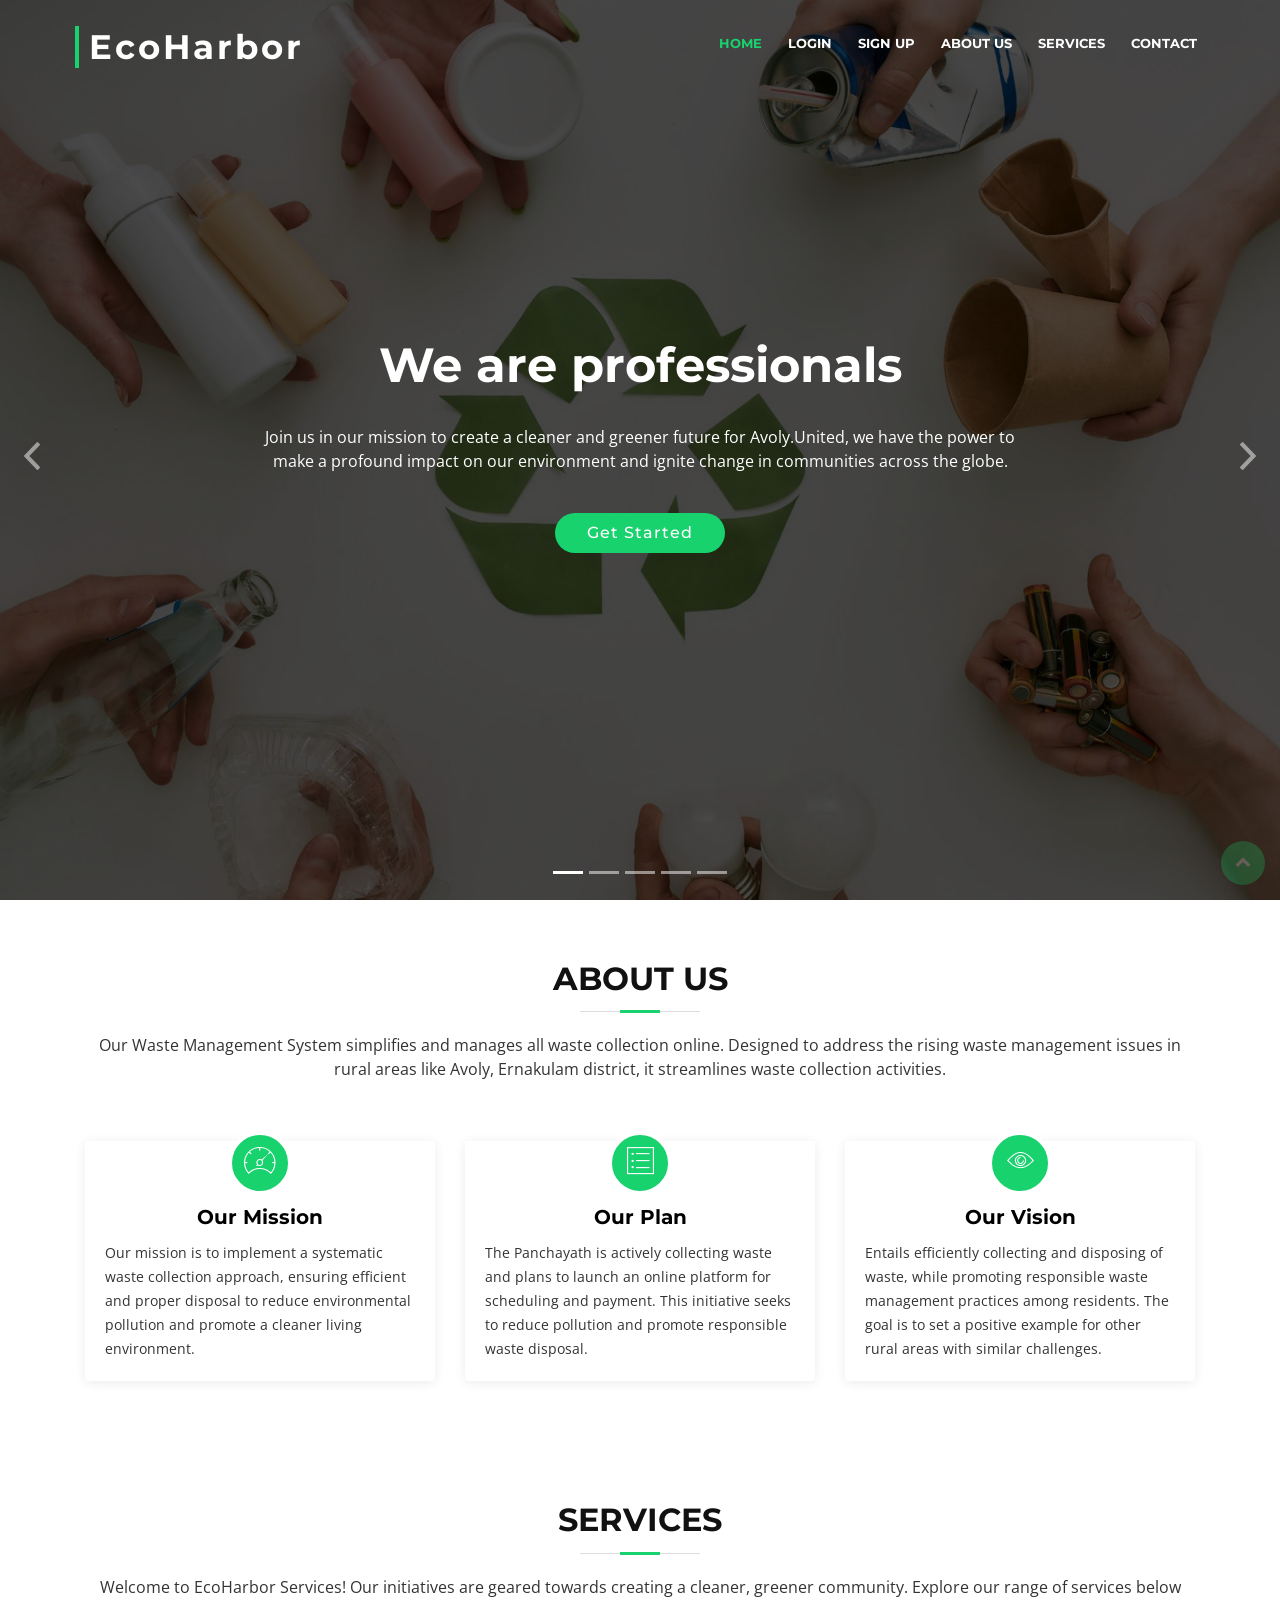
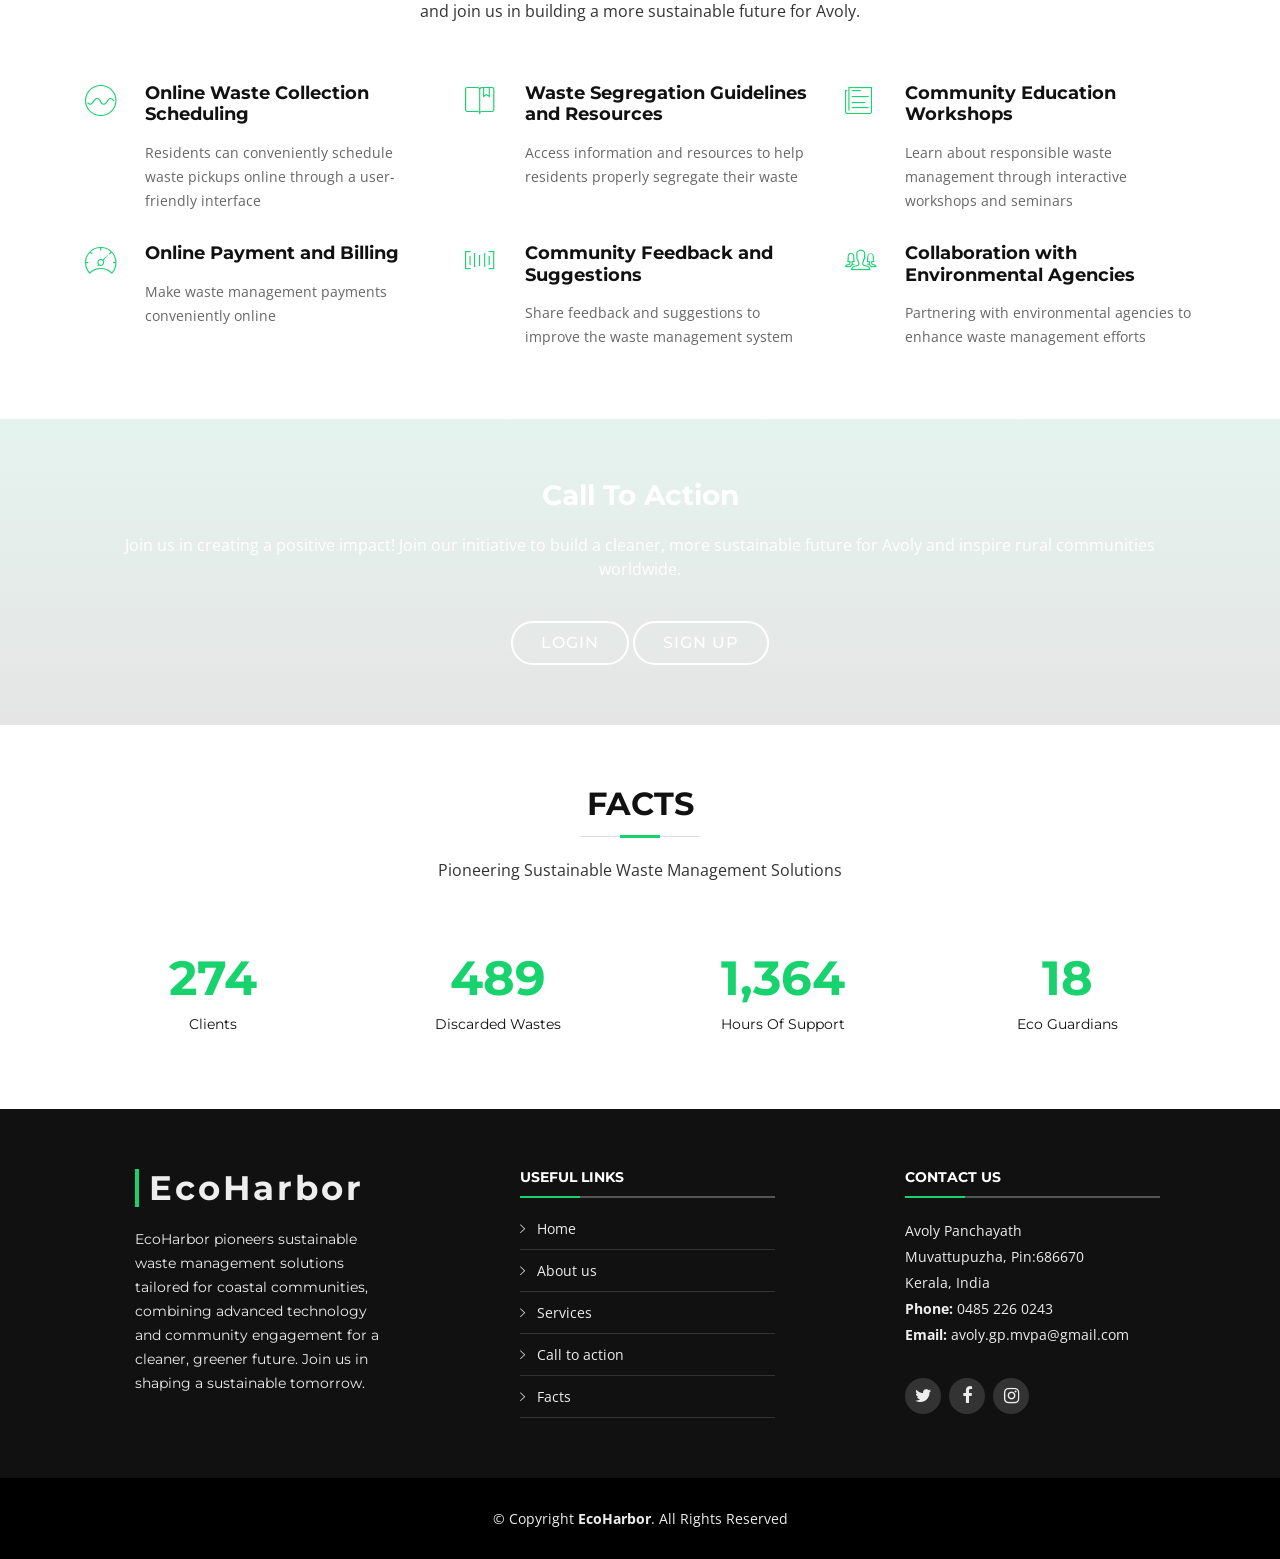
==== commit 147913b9: "hi" ====
--- a/Project/web/index.html
+++ b/Project/web/index.html
@@ -44,7 +44,7 @@
     <div class="container-fluid">
 
       <div id="logo" class="pull-left">
-        <h1><a href="#intro" class="scrollto">EcoHarbor</a></h1>
+        <h1><a href="./index.html" class="scrollto">EcoHarbor</a></h1>
         <!-- Uncomment below if you prefer to use an image logo -->
         <!-- <a href="#intro"><img src="img/logo.png" alt="" title="" /></a>-->
       </div>
@@ -52,7 +52,8 @@
       <nav id="nav-menu-container">
         <ul class="nav-menu">
           <li class="menu-active"><a href="#intro">Home</a></li>
-          <li><a href="Guest/Login.jsp">Login</a></li>
+          <li><a href="Guest/Login.jsp">Login</a>
+          <li><a href="Guest/UserRegistration.jsp">Sign up</a></li>
           <li><a href="#about">About Us</a></li>
           <li><a href="#services">Services</a></li>
           <li><a href="#cont">Contact</a></li>
@@ -257,8 +258,8 @@
         <h3>Call To Action</h3>
         <p>
             Join us in creating a positive impact! Join our initiative to build a cleaner, more sustainable future for Avoly and inspire rural communities worldwide.</p>
-        <a class="cta-btn" href="#">Login</a>
-        <a class="cta-btn" href="#">Sign Up</a>
+        <a class="cta-btn" href="Guest/Login.jsp">Login</a>
+        <a class="cta-btn" href="Guest/ag.jsp">Sign Up</a>
       </div>
     </section><!-- #call-to-action -->
 
@@ -278,22 +279,22 @@
         <div class="row counters">
 
   				<div class="col-lg-3 col-6 text-center">
-            <span data-toggle="counter-up">274</span>
+            <span >274</span>
             <p>Clients</p>
   				</div>
 
           <div class="col-lg-3 col-6 text-center">
-            <span data-toggle="counter-up">489</span>
+            <span >489</span>
             <p>Discarded Wastes</p>
          </div>
 
           <div class="col-lg-3 col-6 text-center">
-            <span data-toggle="counter-up">1,364</span>
+            <span >1,364</span>
             <p>Hours Of Support</p>
   				</div>
 
           <div class="col-lg-3 col-6 text-center">
-            <span data-toggle="counter-up">18</span>
+            <span >18</span>
             <p>Eco Guardians</p>
   				</div>
 
@@ -325,8 +326,8 @@
               <li><i class="ion-ios-arrow-right"></i> <a href="#intro">Home</a></li>
               <li><i class="ion-ios-arrow-right"></i> <a href="#about">About us</a></li>
               <li><i class="ion-ios-arrow-right"></i> <a href="#services">Services</a></li>
-              <li><i class="ion-ios-arrow-right"></i> <a href="#">Terms of service</a></li>
-              <li><i class="ion-ios-arrow-right"></i> <a href="#">Privacy policy</a></li>
+              <li><i class="ion-ios-arrow-right"></i> <a href="#call-to-action">Call to action</a></li>
+              <li><i class="ion-ios-arrow-right"></i> <a href="#facts">Facts</a></li>
             </ul>
           </div>
 
@@ -344,8 +345,7 @@
               <a href="#" class="twitter"><i class="fa fa-twitter"></i></a>
               <a href="#" class="facebook"><i class="fa fa-facebook"></i></a>
               <a href="#" class="instagram"><i class="fa fa-instagram"></i></a>
-              <a href="#" class="google-plus"><i class="fa fa-google-plus"></i></a>
-              <a href="#" class="linkedin"><i class="fa fa-linkedin"></i></a>
+         
             </div>
 
           </div>
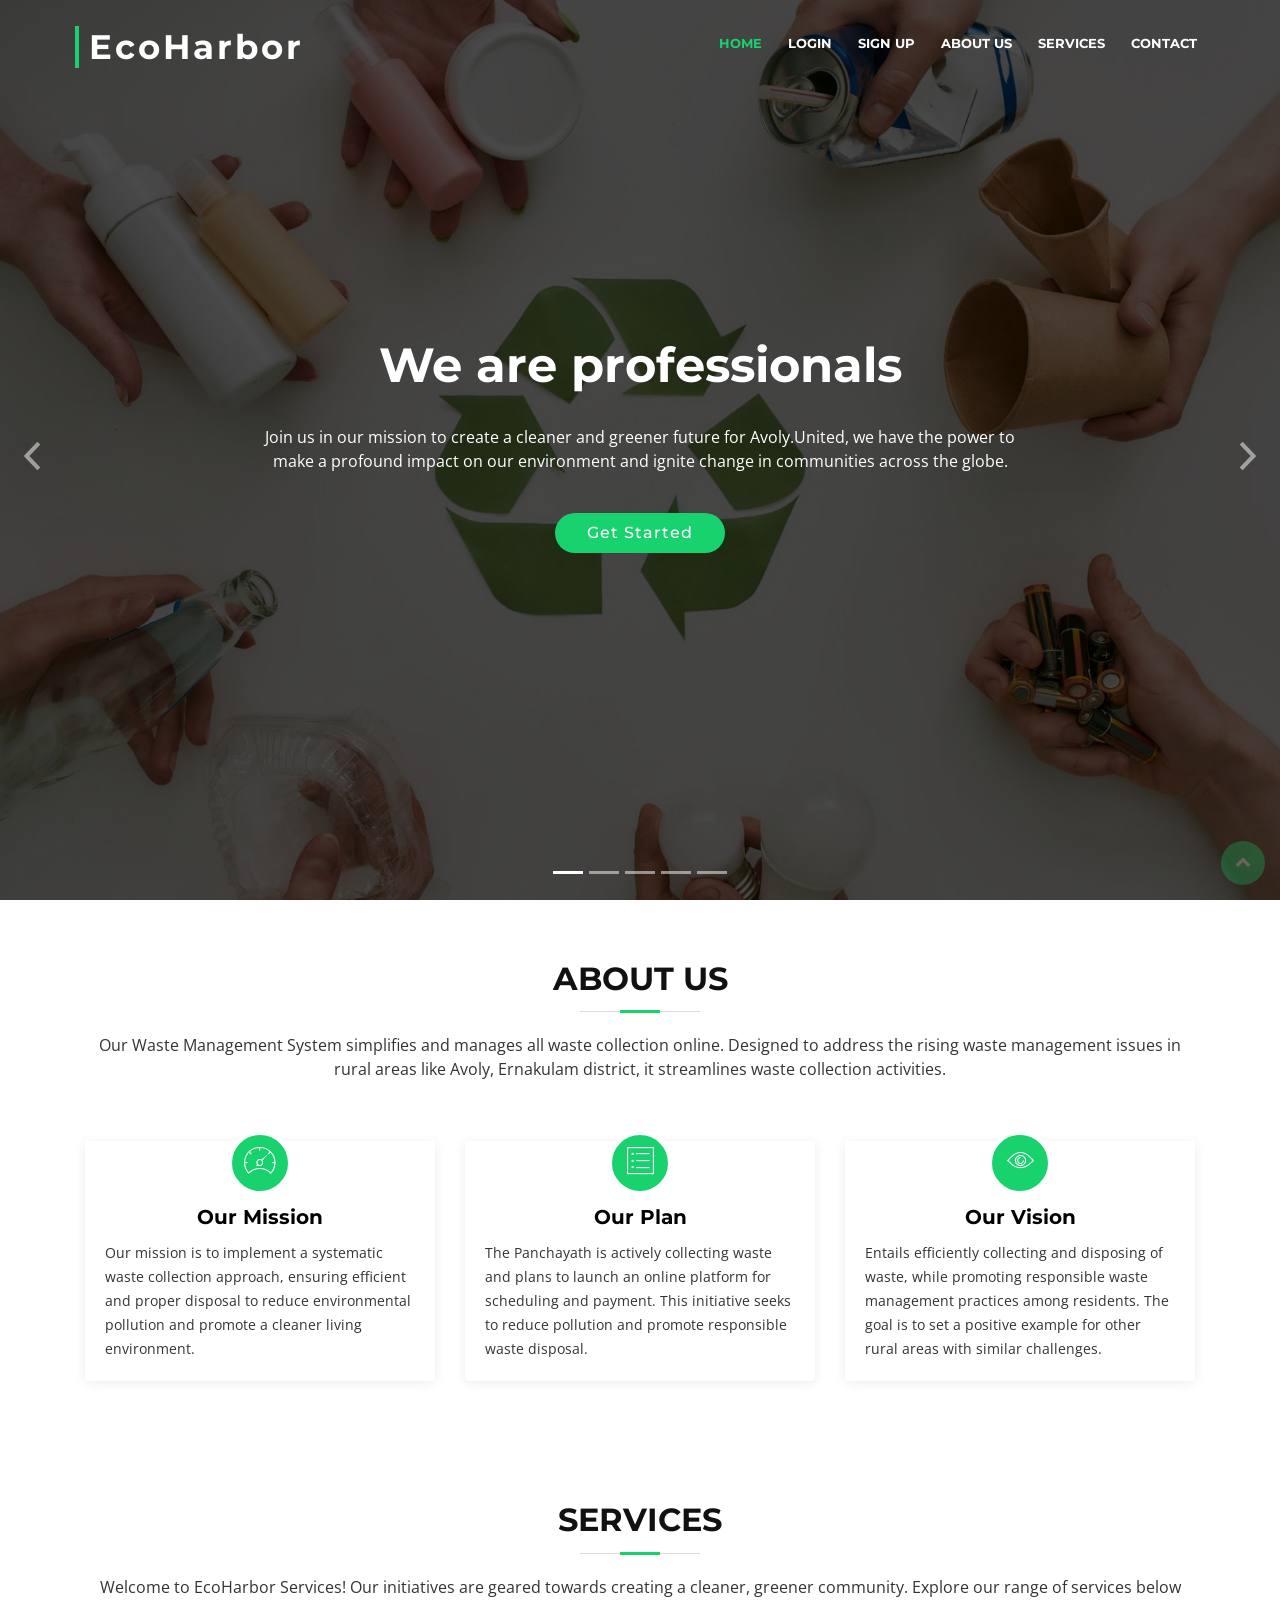
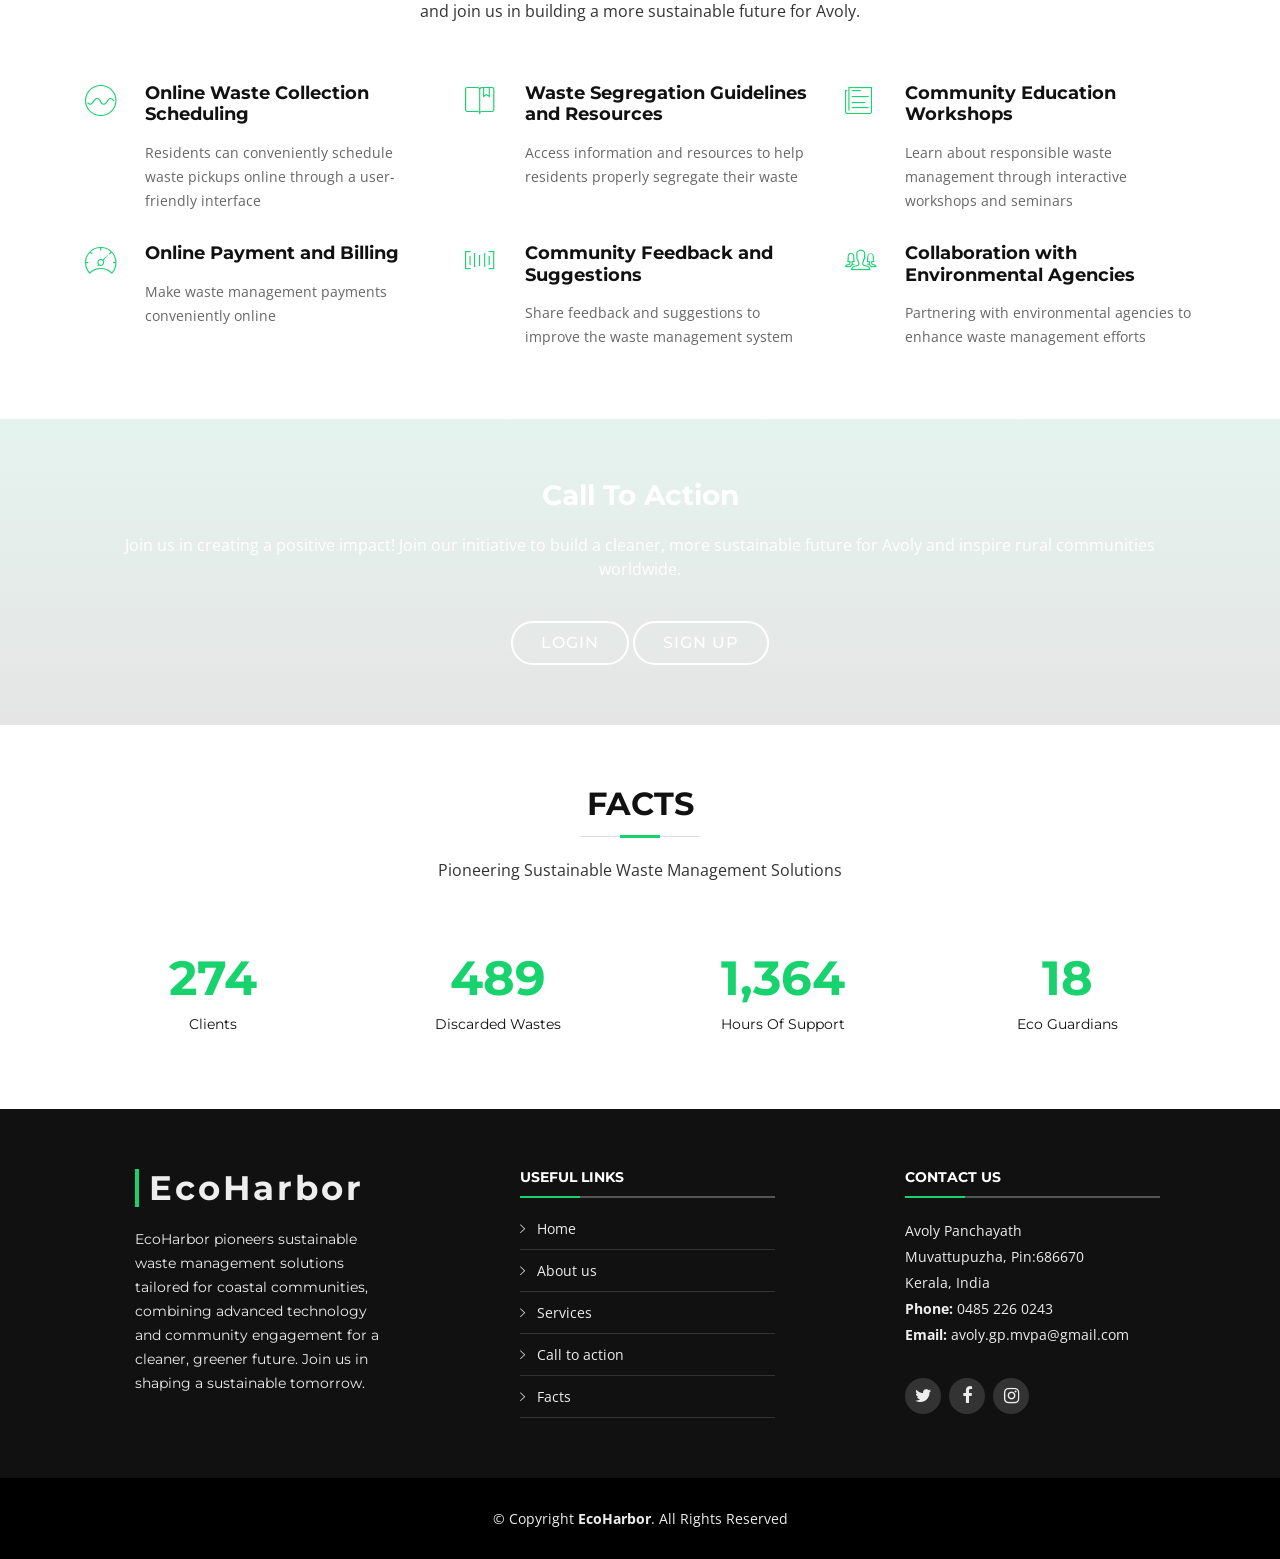
==== commit 9375e057: "last" ====
--- a/Project/web/index.html
+++ b/Project/web/index.html
@@ -8,7 +8,7 @@
   <meta content="" name="description">
 
   <!-- Favicons -->
-  <link href="Assets/Templates/Main/img/favicon.png" rel="icon">
+  <link href="Assets/Templates/Main/img/favicon.jpg" rel="icon">
   <link href="Assets/Templates/Main/img/apple-touch-icon.png" rel="apple-touch-icon">
 
   <!-- Google Fonts -->
@@ -259,7 +259,7 @@
         <p>
             Join us in creating a positive impact! Join our initiative to build a cleaner, more sustainable future for Avoly and inspire rural communities worldwide.</p>
         <a class="cta-btn" href="Guest/Login.jsp">Login</a>
-        <a class="cta-btn" href="Guest/ag.jsp">Sign Up</a>
+        <a class="cta-btn" href="Guest/UserRegistration.jsp">Sign Up</a>
       </div>
     </section><!-- #call-to-action -->
 
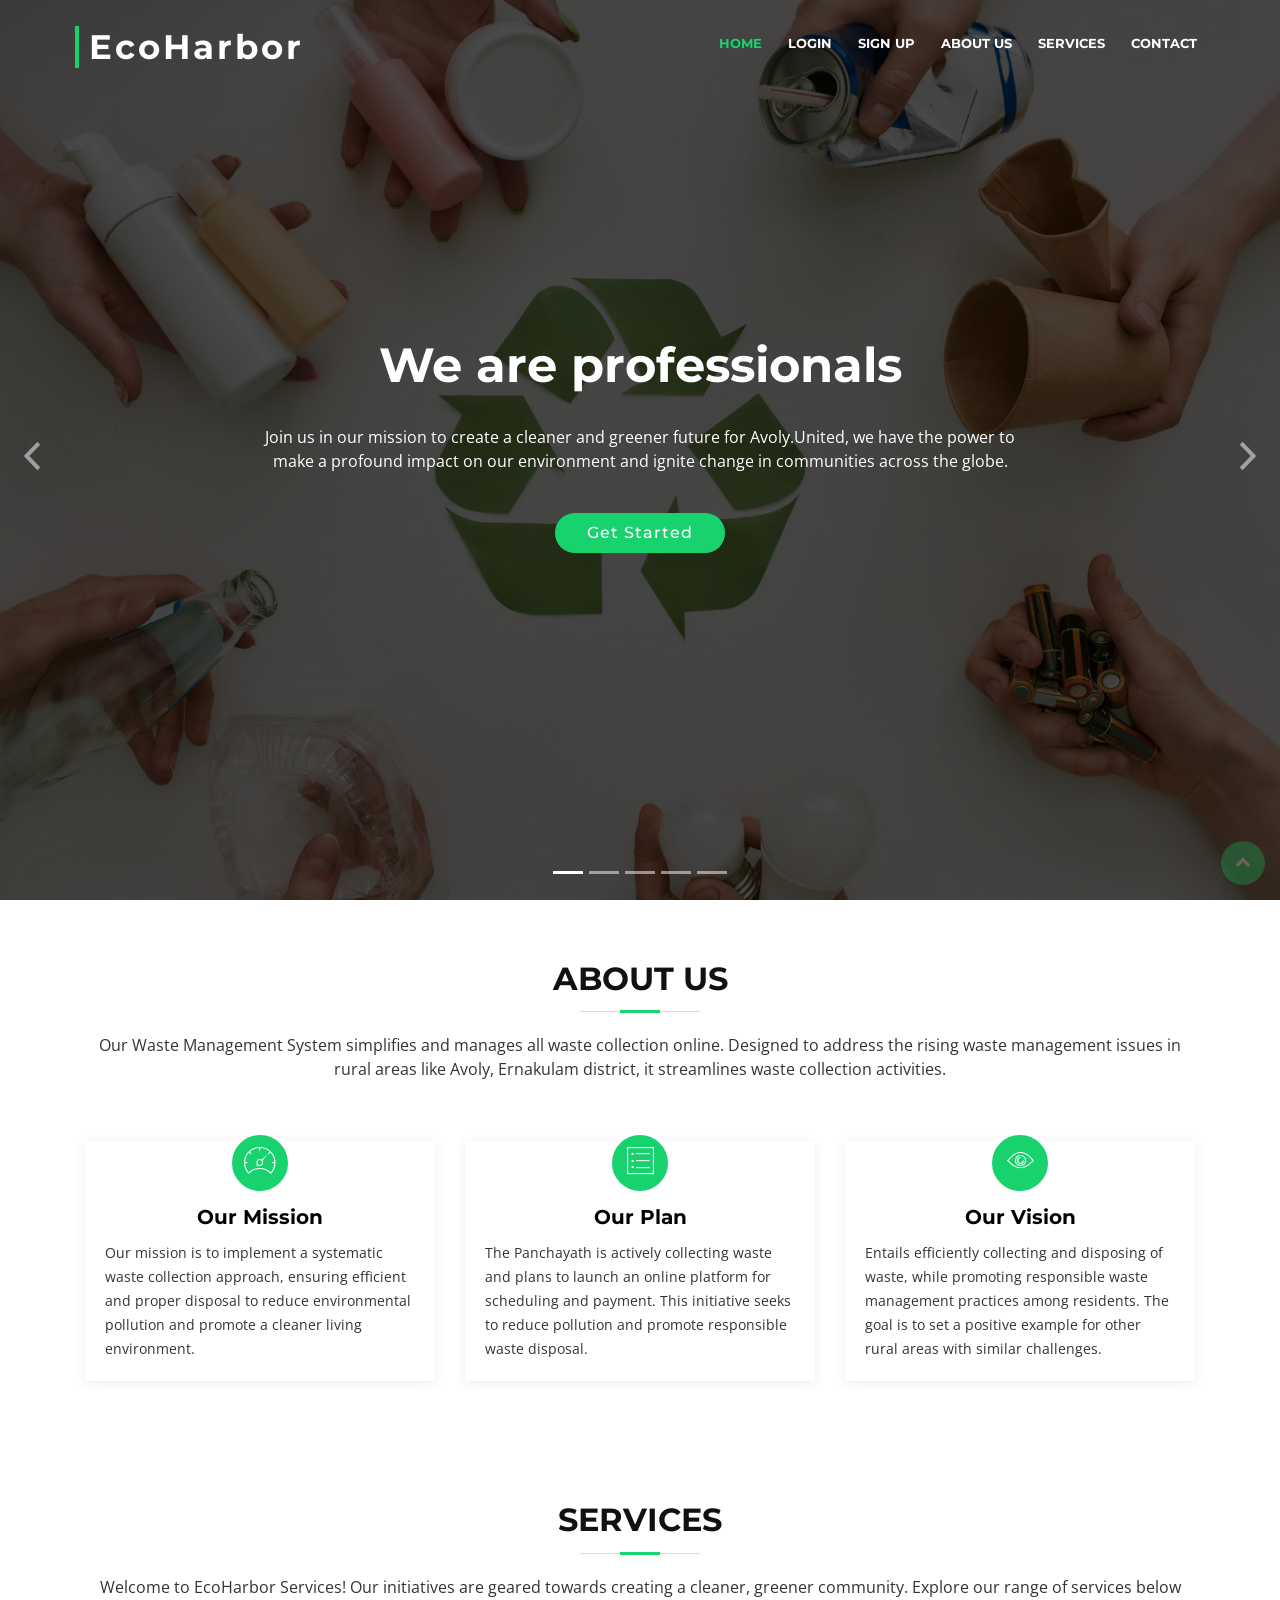
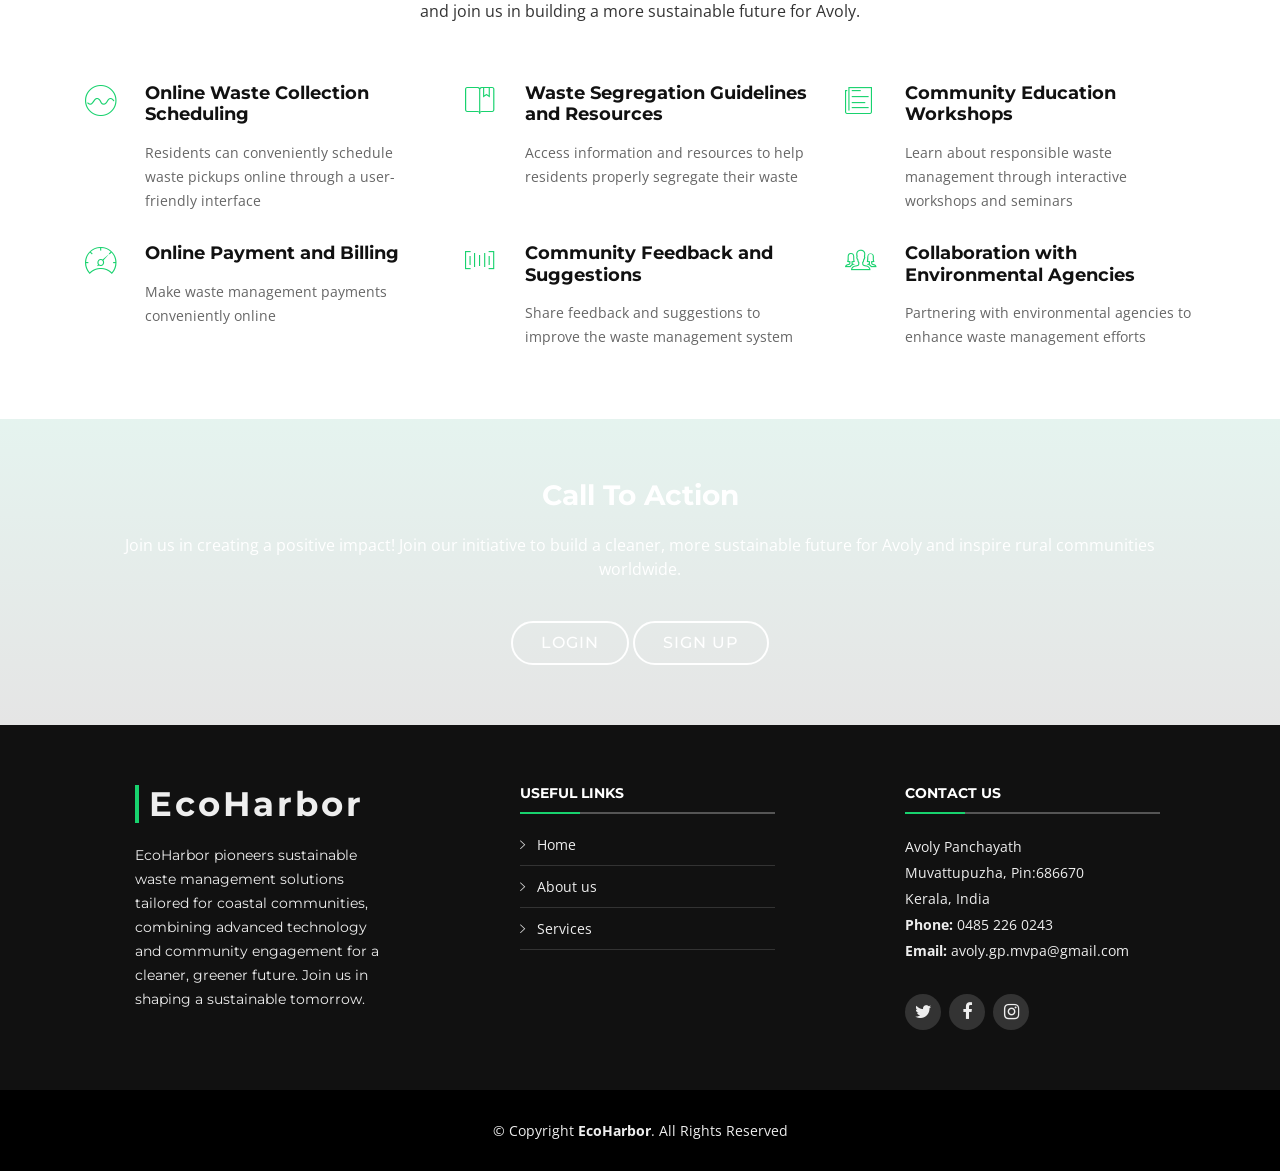
==== commit 747c7f9b: "last" ====
--- a/Project/web/index.html
+++ b/Project/web/index.html
@@ -268,44 +268,7 @@
 <!--==========================
       Facts Section
     ============================-->
-    <section id="facts"  class="wow fadeIn">
-      <div class="container">
-
-        <header class="section-header">
-          <h3>Facts</h3>
-          <p>Pioneering Sustainable Waste Management Solutions</p>
-        </header>
-
-        <div class="row counters">
-
-  				<div class="col-lg-3 col-6 text-center">
-            <span >274</span>
-            <p>Clients</p>
-  				</div>
-
-          <div class="col-lg-3 col-6 text-center">
-            <span >489</span>
-            <p>Discarded Wastes</p>
-         </div>
-
-          <div class="col-lg-3 col-6 text-center">
-            <span >1,364</span>
-            <p>Hours Of Support</p>
-  				</div>
-
-          <div class="col-lg-3 col-6 text-center">
-            <span >18</span>
-            <p>Eco Guardians</p>
-  				</div>
-
-  			</div>
-
-        <div class="facts-img">
-          <img src="img/facts-img.png" alt="" class="img-fluid">
-        </div>
-
-      </div>
-    </section><!-- #facts -->
+   
     
  <!--==========================
     Footer
@@ -326,8 +289,8 @@
               <li><i class="ion-ios-arrow-right"></i> <a href="#intro">Home</a></li>
               <li><i class="ion-ios-arrow-right"></i> <a href="#about">About us</a></li>
               <li><i class="ion-ios-arrow-right"></i> <a href="#services">Services</a></li>
-              <li><i class="ion-ios-arrow-right"></i> <a href="#call-to-action">Call to action</a></li>
-              <li><i class="ion-ios-arrow-right"></i> <a href="#facts">Facts</a></li>
+       
+           
             </ul>
           </div>
 
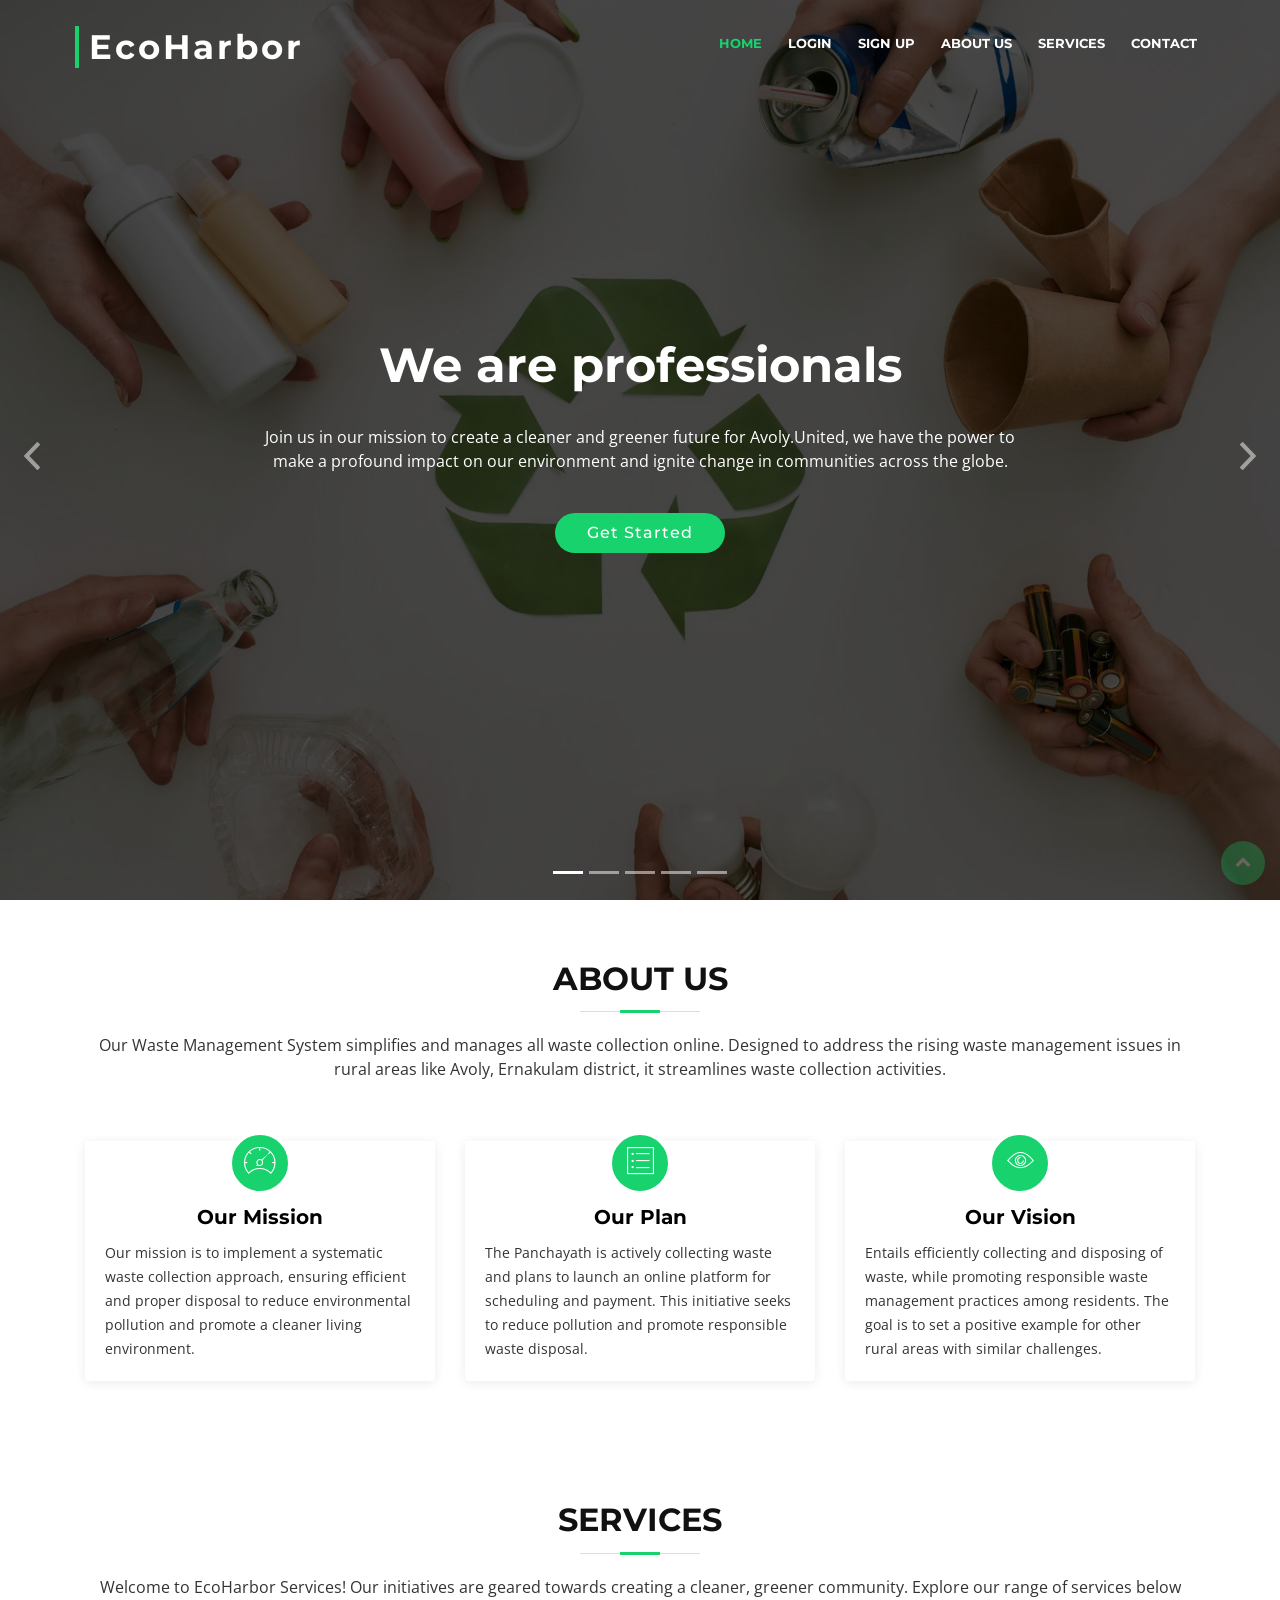
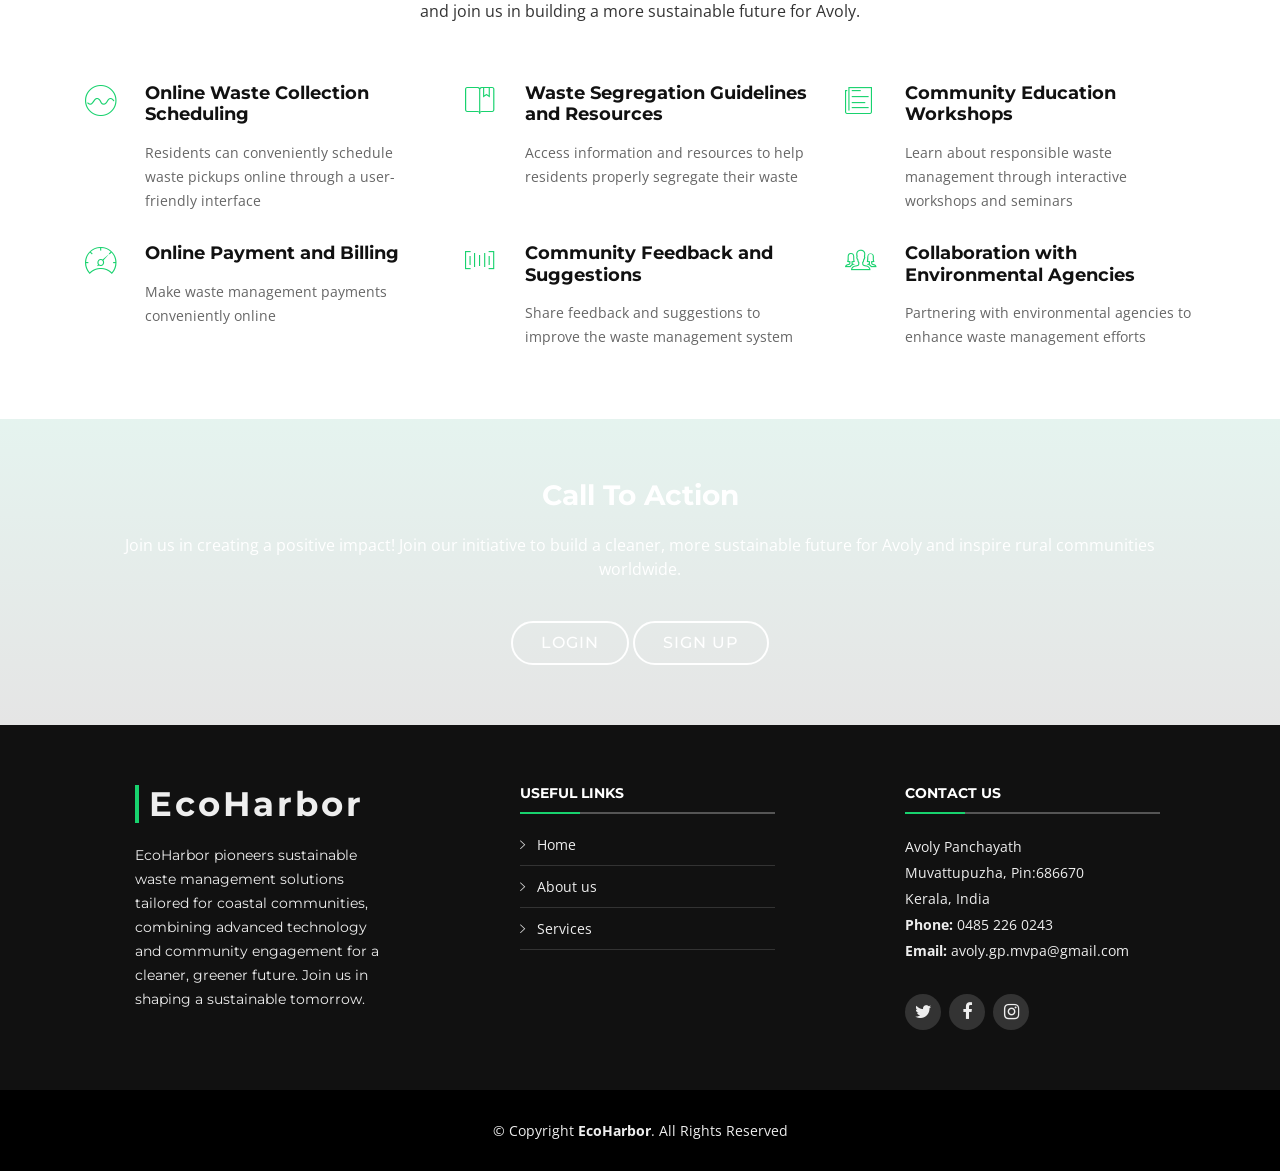
==== commit 46d97bbe: "." ====
--- a/Project/web/index.html
+++ b/Project/web/index.html
@@ -52,7 +52,7 @@
       <nav id="nav-menu-container">
         <ul class="nav-menu">
           <li class="menu-active"><a href="#intro">Home</a></li>
-          <li><a href="Guest/Login.jsp">Login</a>
+          <li><a href="Project/web/Login.html">Login</a>
           <li><a href="Guest/UserRegistration.jsp">Sign up</a></li>
           <li><a href="#about">About Us</a></li>
           <li><a href="#services">Services</a></li>
@@ -347,4 +347,4 @@
   <script src="Assets/Templates/Main/js/main.js"></script>
 
 </body>
-</html>+</html>
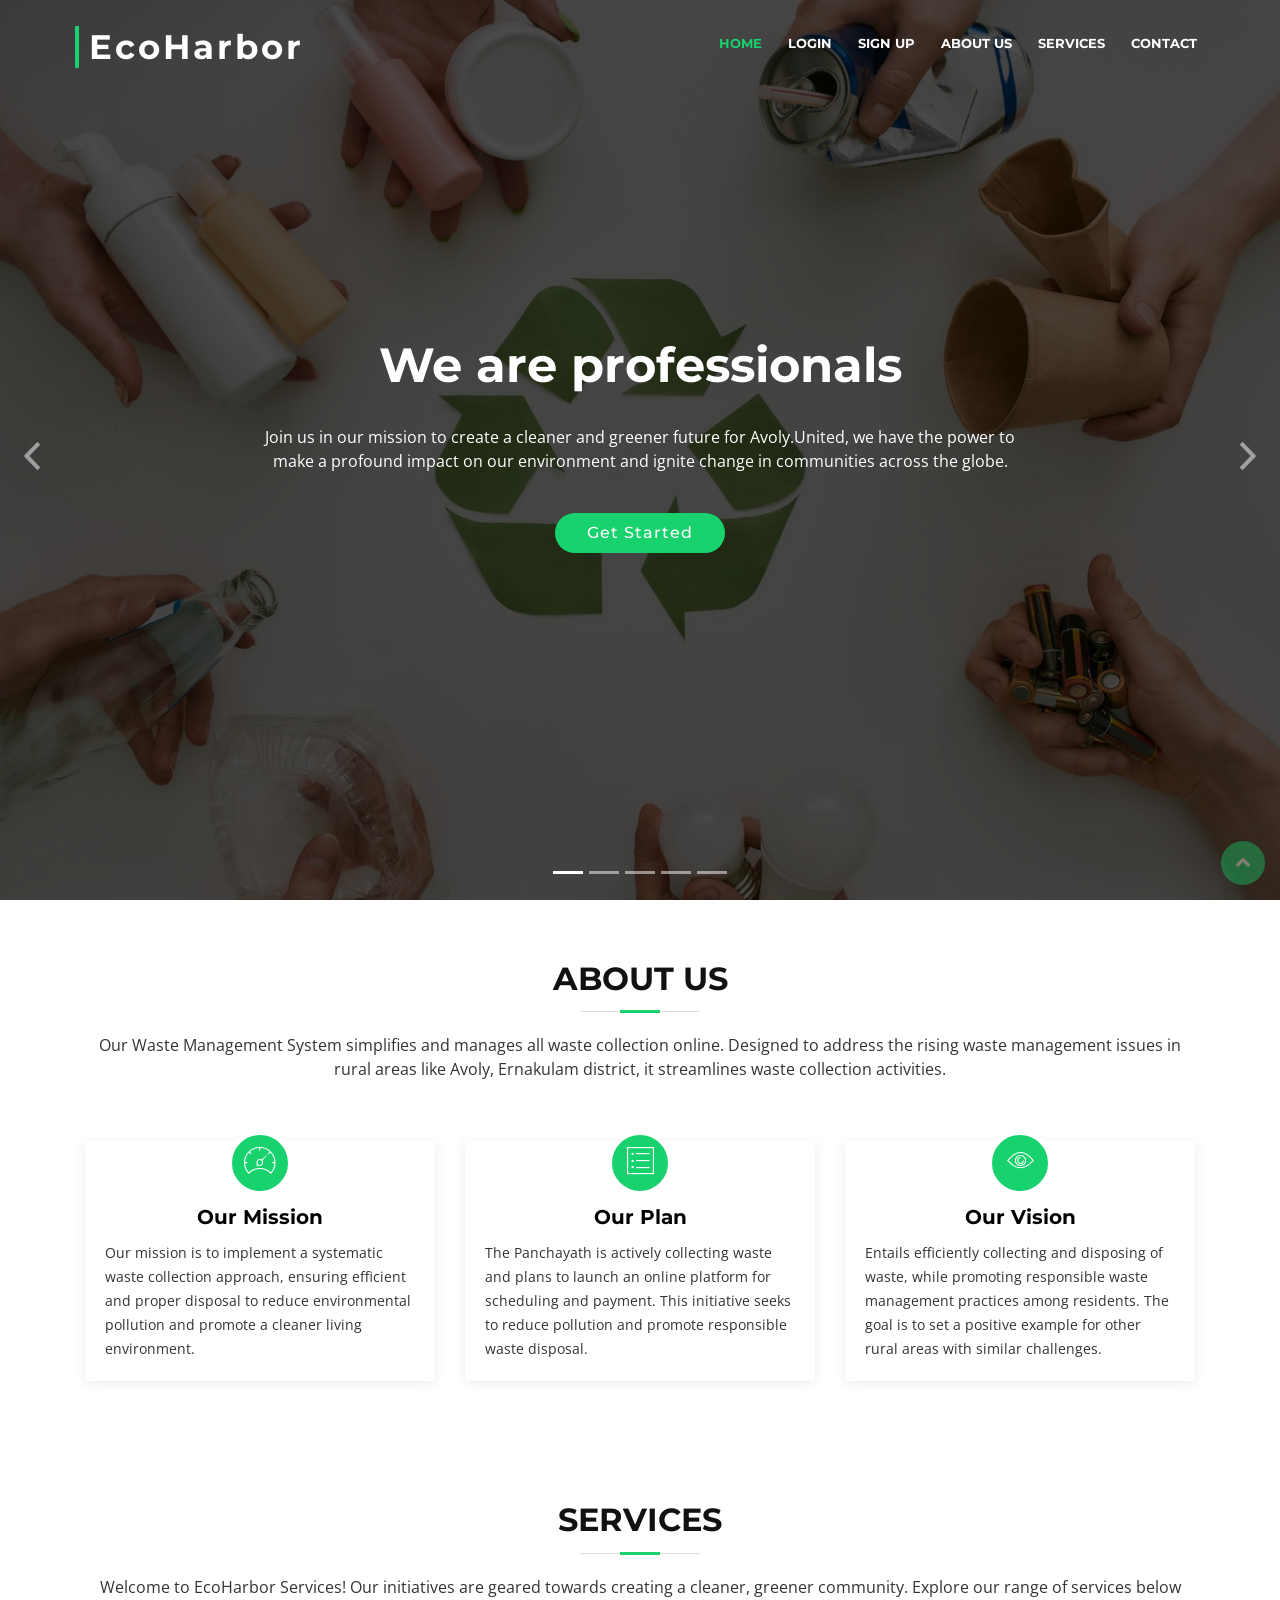
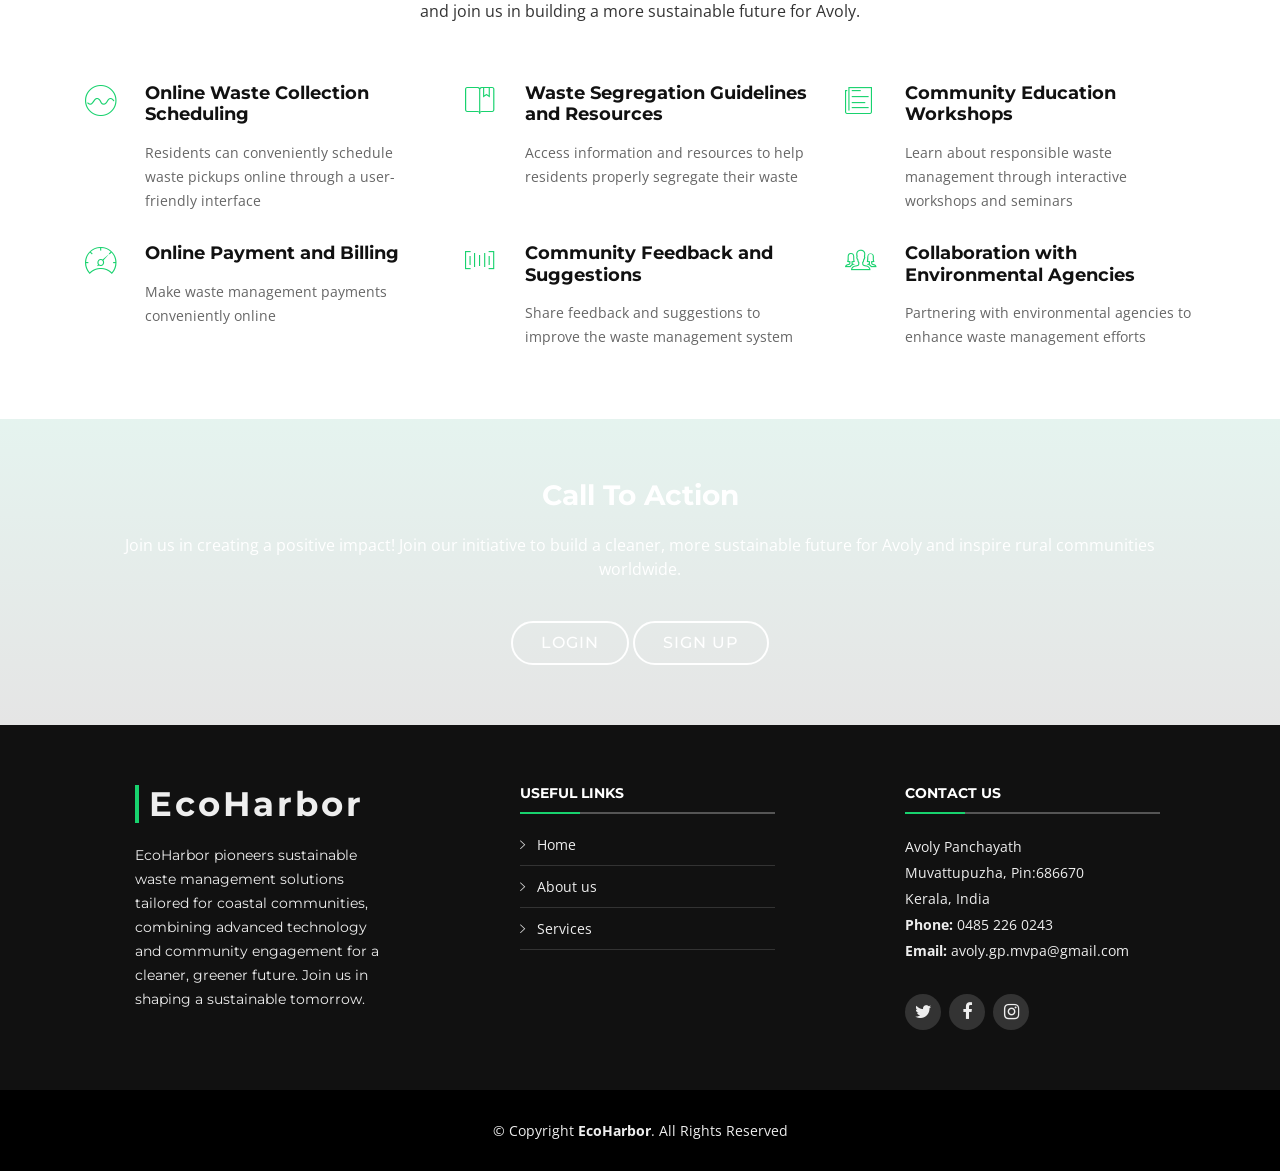
==== commit 0d003fbb: "." ====
--- a/Project/web/index.html
+++ b/Project/web/index.html
@@ -52,7 +52,7 @@
       <nav id="nav-menu-container">
         <ul class="nav-menu">
           <li class="menu-active"><a href="#intro">Home</a></li>
-          <li><a href="Project/web/Login.html">Login</a>
+          <li><a href="web/Login.html">Login</a>
           <li><a href="Guest/UserRegistration.jsp">Sign up</a></li>
           <li><a href="#about">About Us</a></li>
           <li><a href="#services">Services</a></li>
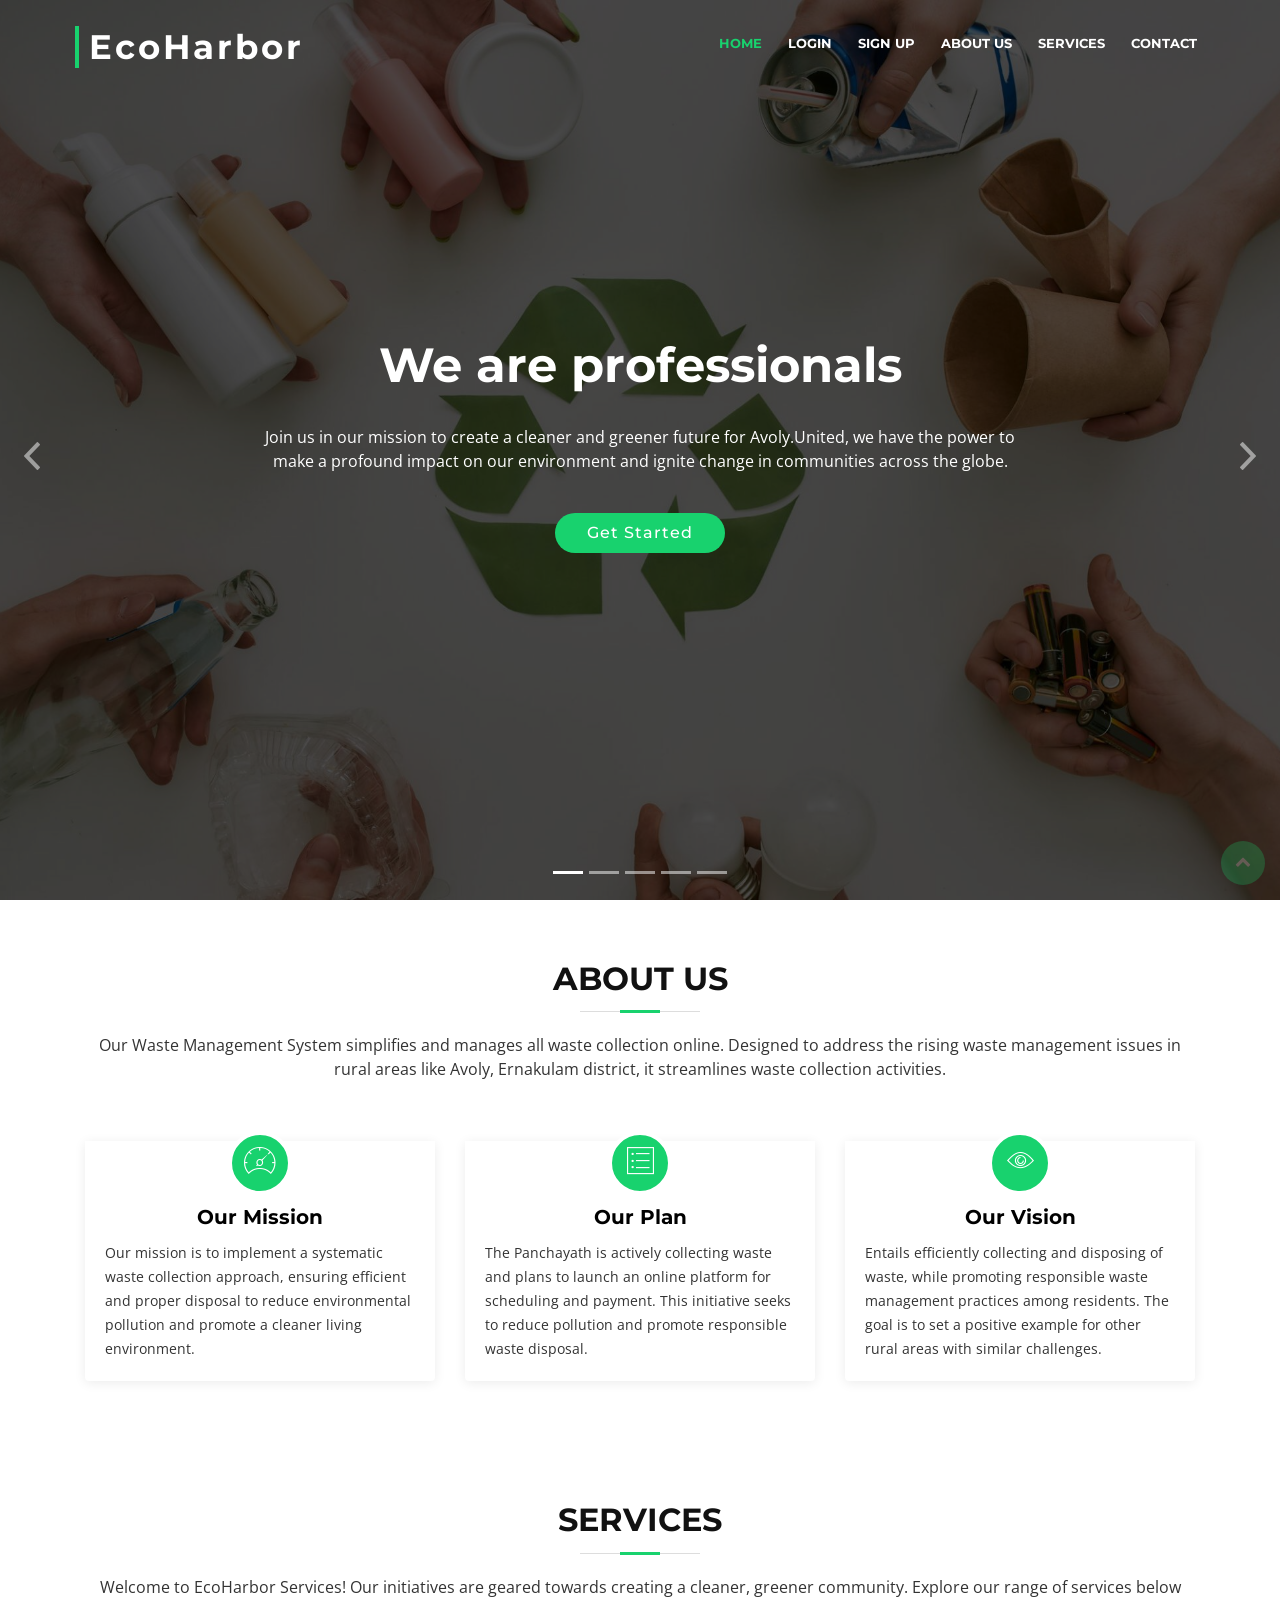
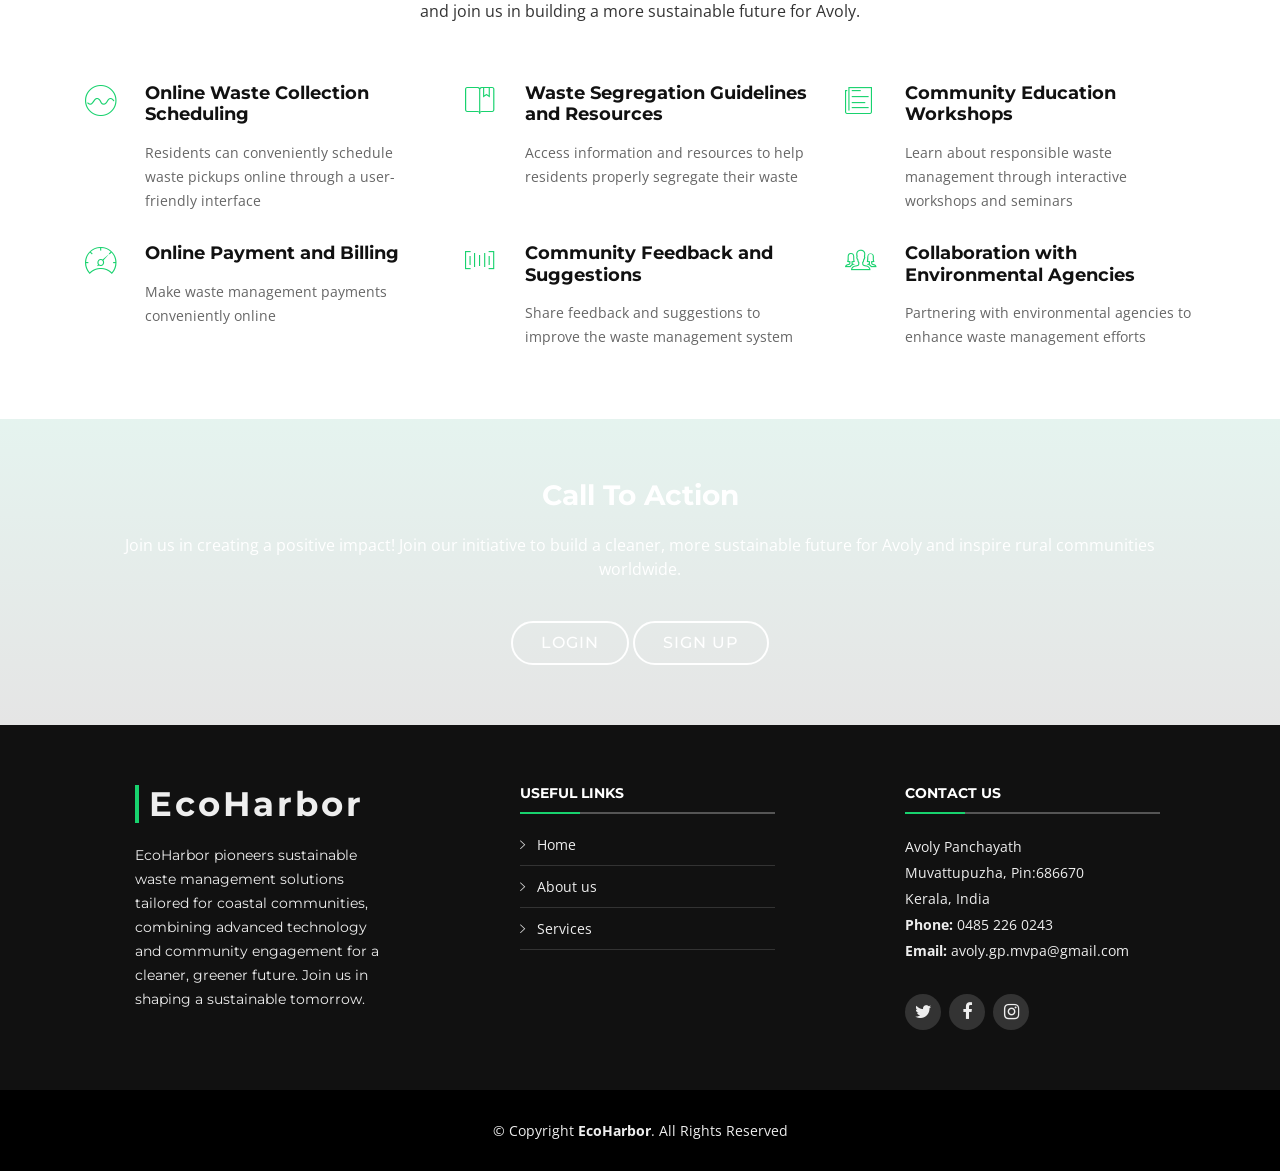
==== commit 484be605: "." ====
--- a/Project/web/index.html
+++ b/Project/web/index.html
@@ -52,7 +52,7 @@
       <nav id="nav-menu-container">
         <ul class="nav-menu">
           <li class="menu-active"><a href="#intro">Home</a></li>
-          <li><a href="web/Login.html">Login</a>
+          <li><a href="Login.html">Login</a>
           <li><a href="Guest/UserRegistration.jsp">Sign up</a></li>
           <li><a href="#about">About Us</a></li>
           <li><a href="#services">Services</a></li>
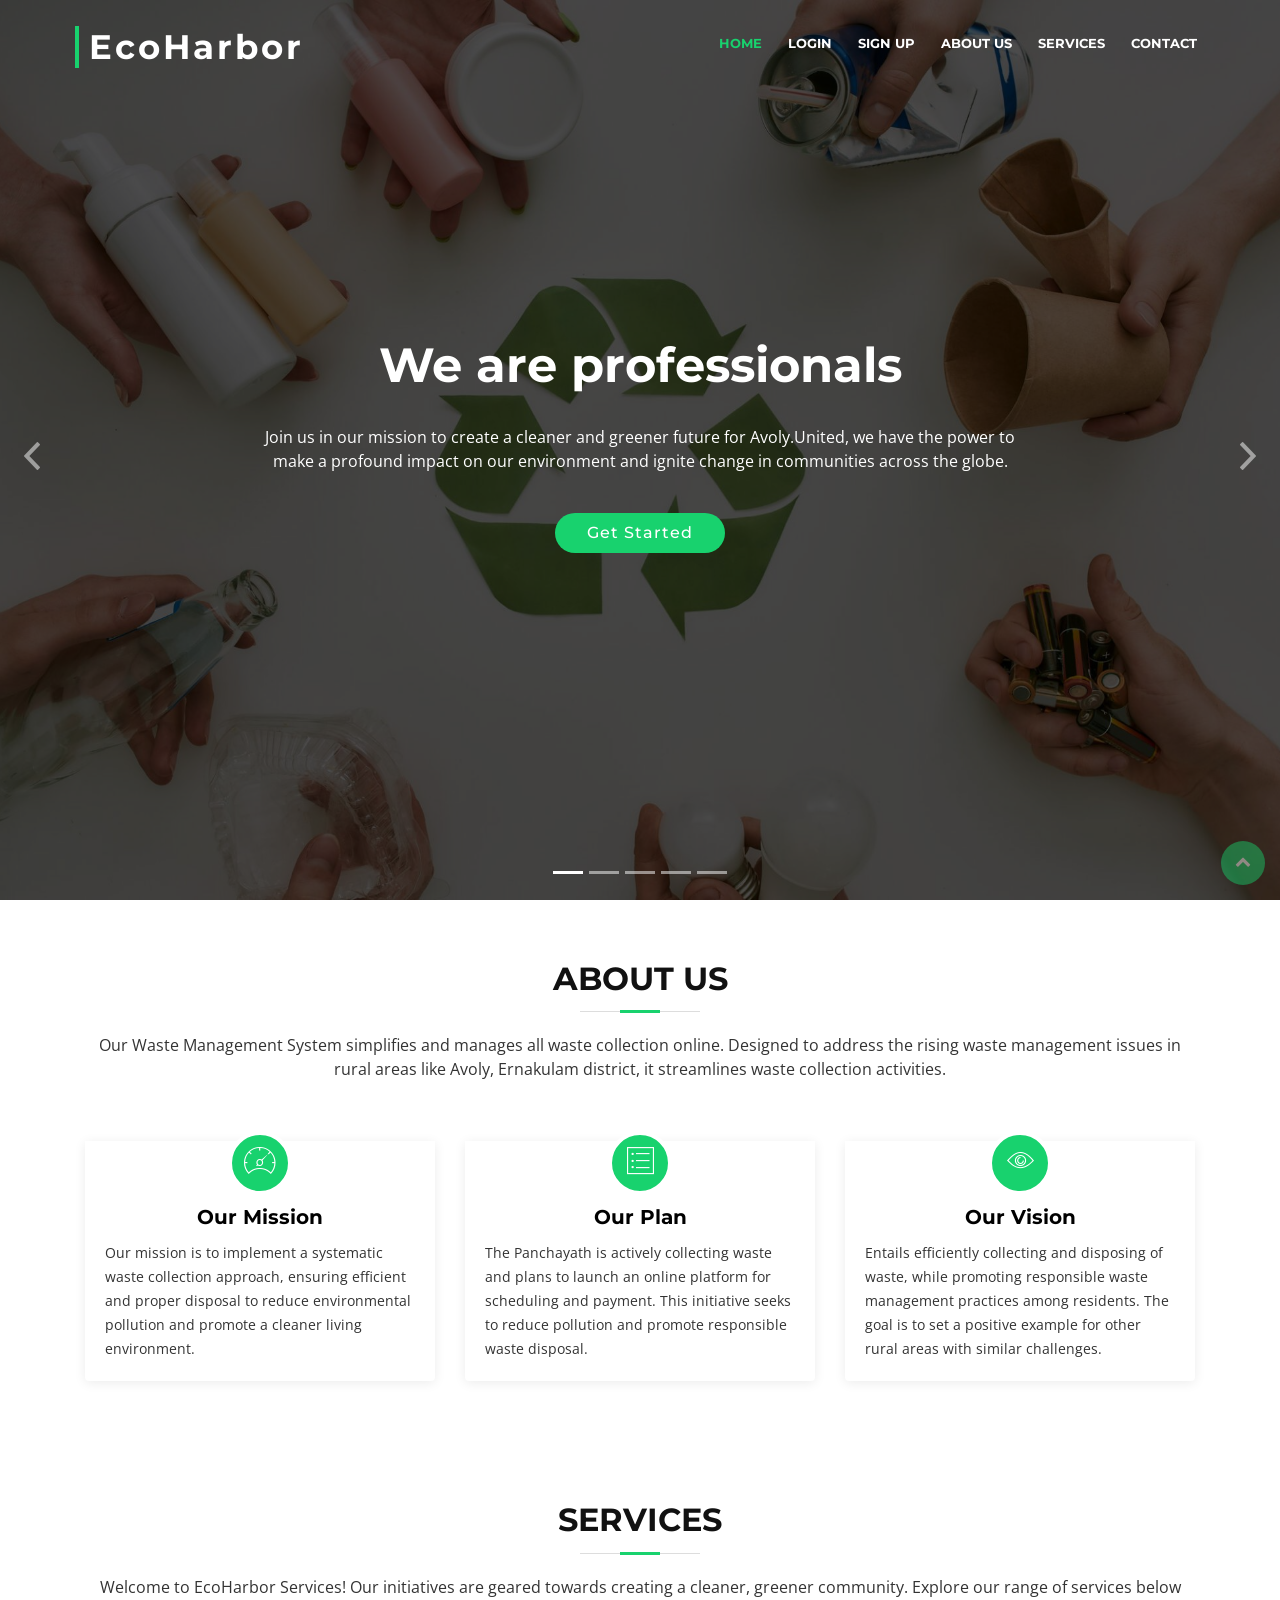
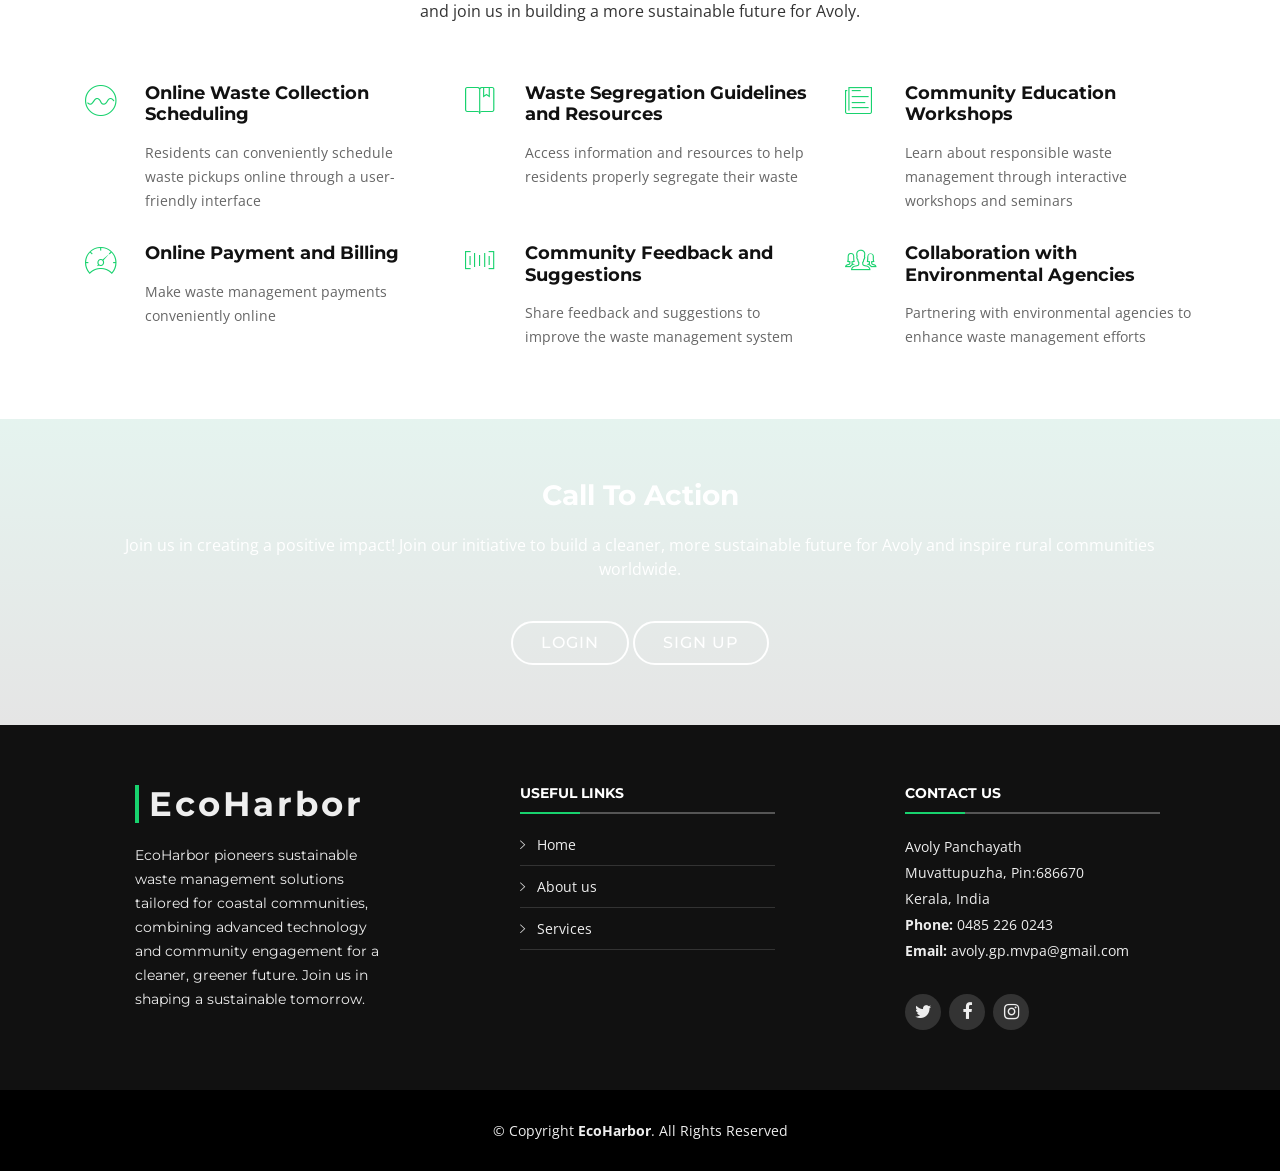
==== commit 963b0910: "." ====
--- a/Project/web/index.html
+++ b/Project/web/index.html
@@ -53,7 +53,7 @@
         <ul class="nav-menu">
           <li class="menu-active"><a href="#intro">Home</a></li>
           <li><a href="Login.html">Login</a>
-          <li><a href="Guest/UserRegistration.jsp">Sign up</a></li>
+          <li><a href="UserRegistration.html">Sign up</a></li>
           <li><a href="#about">About Us</a></li>
           <li><a href="#services">Services</a></li>
           <li><a href="#cont">Contact</a></li>
@@ -258,8 +258,8 @@
         <h3>Call To Action</h3>
         <p>
             Join us in creating a positive impact! Join our initiative to build a cleaner, more sustainable future for Avoly and inspire rural communities worldwide.</p>
-        <a class="cta-btn" href="Guest/Login.jsp">Login</a>
-        <a class="cta-btn" href="Guest/UserRegistration.jsp">Sign Up</a>
+        <a class="cta-btn" href="Login.html">Login</a>
+        <a class="cta-btn" href="UserRegistration.html">Sign Up</a>
       </div>
     </section><!-- #call-to-action -->
 
